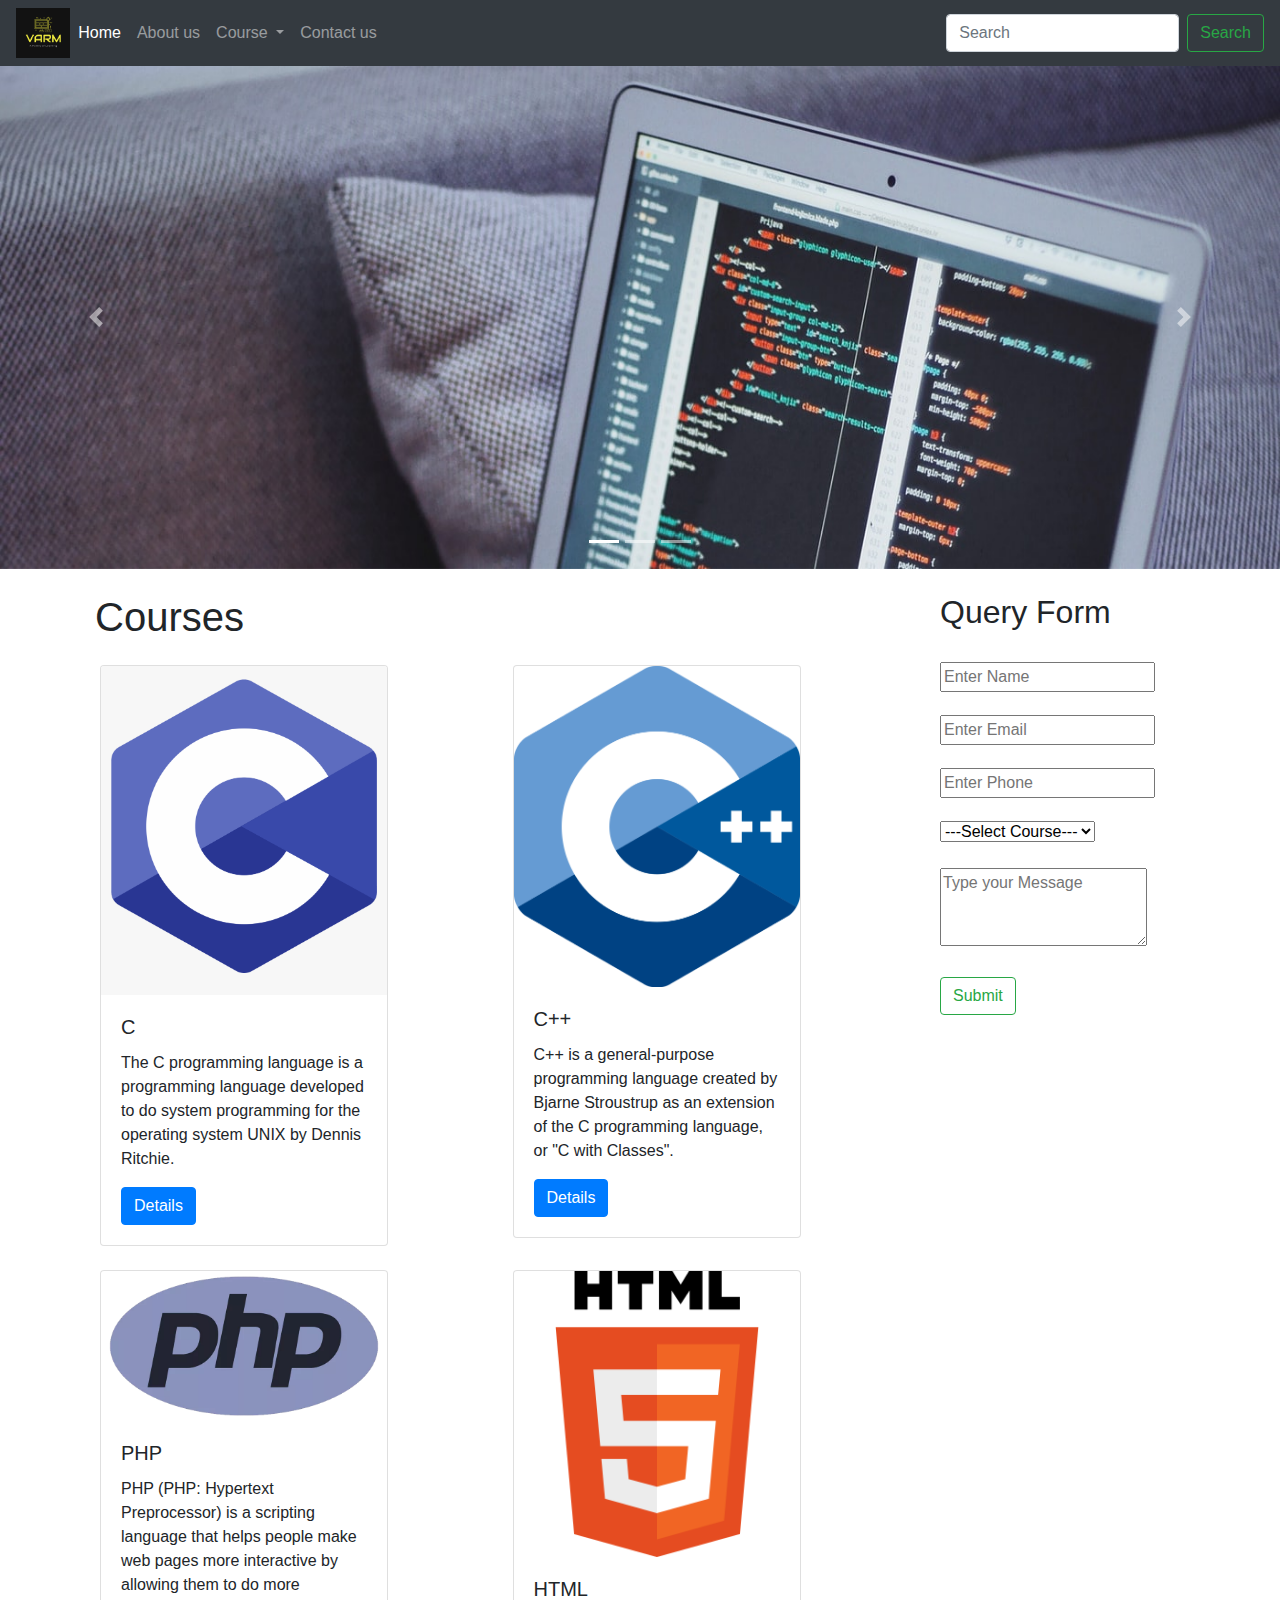
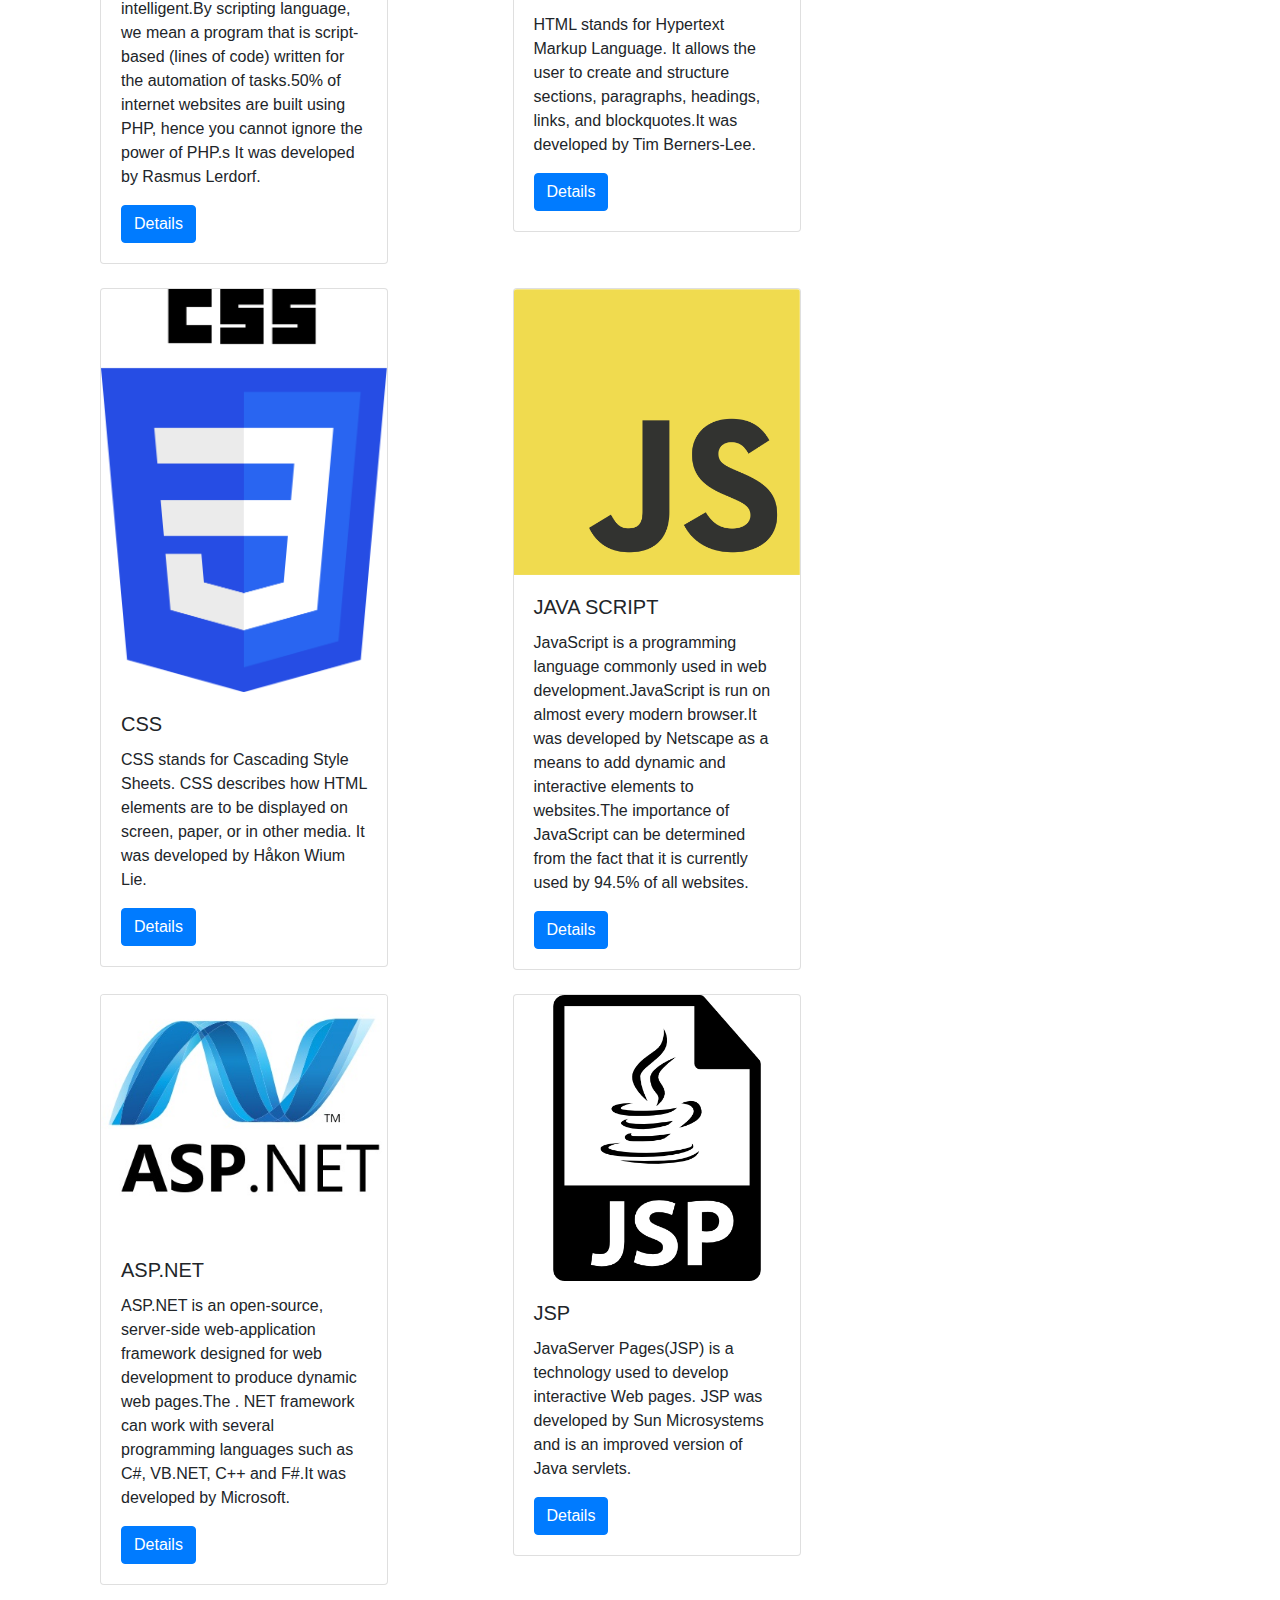
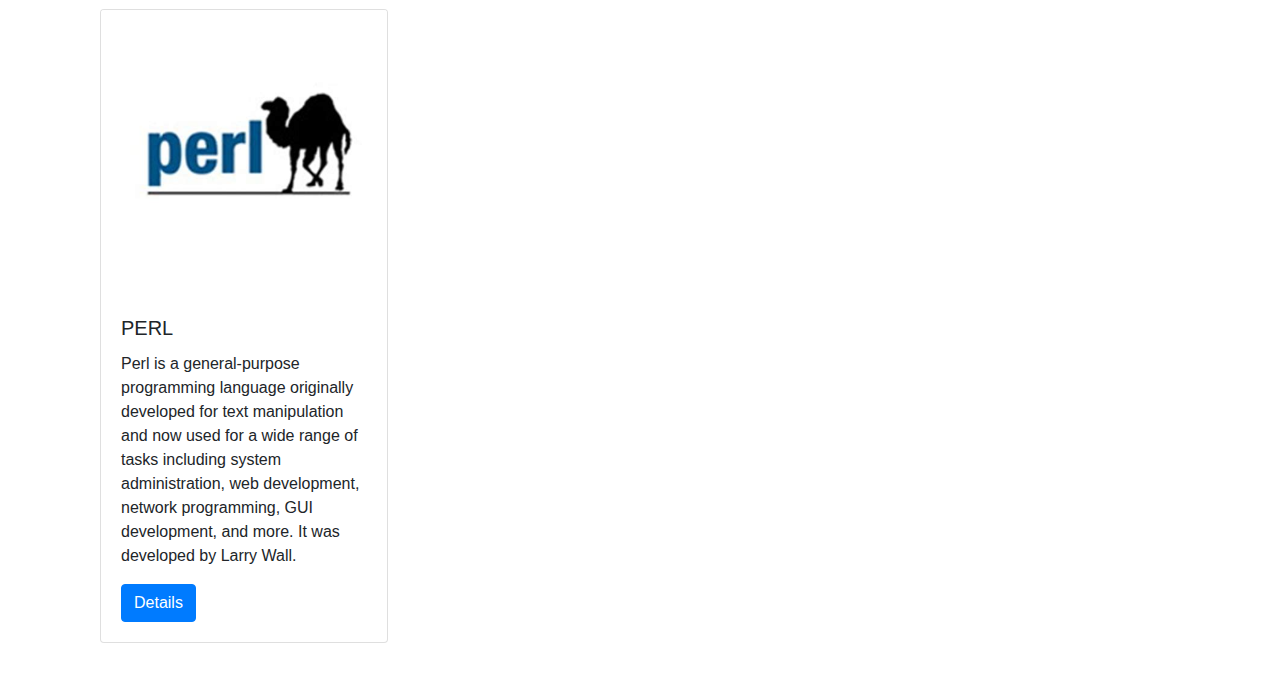
==== index.html @ 5cf4bd6b "Update index.html" ====
<!DOCTYPE html>
<html lang="en">
  <head>
    <!-- Required meta tags -->
    <meta charset="utf-8" />
    <meta
      name="viewport"
      content="width=device-width, initial-scale=1, shrink-to-fit=no"
    />

    <!-- Bootstrap CSS -->
    <link
      rel="stylesheet"
      href="https://stackpath.bootstrapcdn.com/bootstrap/4.5.2/css/bootstrap.min.css"
      integrity="sha384-JcKb8q3iqJ61gNV9KGb8thSsNjpSL0n8PARn9HuZOnIxN0hoP+VmmDGMN5t9UJ0Z"
      crossorigin="anonymous"
    />

    <title>VARM Technology</title>

    <!-------------------------------Java Script Code---------------------------->
    <script type="text/javascript">
      function fn1() {
        var name = document.getElementById("box1").value;
        var email = document.getElementById("box2").value;
        var phone = document.getElementById("box3").value;
        var course = document.getElementById("box4").value;
        var text = document.getElementById("box5").value;
        var regx1 = /^([a-z A-z 0-9 \. -]+)@([a-z A-z 0-9 -]+).([a-z A-Z]{2,8})$/;
        var regx2 = /^[6789]\d{9}$/;
        if (name == "") {
          alert("Name cannot be empty!");
        } else if (email == "") {
          alert("Email cannot be empty!");
        } else if (phone == "") {
          alert("Phone cannot be empty!");
        } else if (course == "") {
          alert("Course must be selected");
        } else if (!regx1.test(email)) {
          alert("Enter a proper email id");
        } else if (!regx2.test(phone)) {
          alert("Enter a proper phone number");
        } else {
          document.getElementById("box1").value = "";
          document.getElementById("box2").value = "";
          document.getElementById("box3").value = "";
          //document.getElementById("box4").value="";
          document.getElementById("box5").value = "";
          alert(
            "Thanks " +
              name +
              ". We will respond about your query on " +
              course +
              " within 2 hours"
          );
        }
      }
    </script>
    <!---------------------------End of Java Script Code------------------------->
  </head>
  <body>
    <div>
      <!-- Navigation Bar -->
      <nav class="navbar navbar-expand-lg navbar-dark bg-dark">
        <!-- <a class="navbar-brand" href="#">VARM</a> -->
        <img
          src="images/VARM logo.png"
          class="img-fluid"
          alt="Responsive image"
          style="height: 50px"
        />

        <button
          class="navbar-toggler"
          type="button"
          data-toggle="collapse"
          data-target="#navbarSupportedContent"
          aria-controls="navbarSupportedContent"
          aria-expanded="false"
          aria-label="Toggle navigation"
        >
          <span class="navbar-toggler-icon"></span>
        </button>

        <div class="collapse navbar-collapse" id="navbarSupportedContent">
          <ul class="navbar-nav mr-auto">
            <li class="nav-item active">
              <a class="nav-link" href="index.html"
                >Home <span class="sr-only">(current)</span></a
              >
            </li>
            <li class="nav-item">
              <a class="nav-link" href="aboutus.html">About us</a>
            </li>
            <li class="nav-item dropdown">
              <a
                class="nav-link dropdown-toggle"
                href="#"
                id="navbarDropdown"
                role="button"
                data-toggle="dropdown"
                aria-haspopup="true"
                aria-expanded="false"
              >
                Course
              </a>
              <div class="dropdown-menu" aria-labelledby="navbarDropdown">
                <a class="dropdown-item" href="c.html">C</a>
                <a class="dropdown-item" href="c.html">C++</a>
                <a class="dropdown-item" href="php.html">Php</a>
                <a class="dropdown-item" href="htmlcss.html">Html</a>
                <a class="dropdown-item" href="htmlcss.html">Css</a>
                <a class="dropdown-item" href="javascript.html">Java Script</a>
                <a class="dropdown-item" href="net.html">.Net</a>
                <a class="dropdown-item" href="jsp.html">Jsp</a>
                <a class="dropdown-item" href="perl.html">Perl</a>
              </div>
            </li>
            <li class="nav-item">
              <a class="nav-link" href="contactus.html">Contact us</a>
            </li>
          </ul>
          <form class="form-inline my-2 my-lg-0">
            <input
              class="form-control mr-sm-2"
              type="search"
              placeholder="Search"
              aria-label="Search"
            />
            <button class="btn btn-outline-success my-2 my-sm-0" type="submit">
              Search
            </button>
          </form>
        </div>
      </nav>
      <!-- Carousel -->
      <div
        id="carouselExampleIndicators"
        class="carousel slide"
        data-ride="carousel"
      >
        <ol class="carousel-indicators">
          <li
            data-target="#carouselExampleIndicators"
            data-slide-to="0"
            class="active"
          ></li>
          <li data-target="#carouselExampleIndicators" data-slide-to="1"></li>
          <li data-target="#carouselExampleIndicators" data-slide-to="2"></li>
        </ol>
        <div class="carousel-inner">
          <div class="carousel-item active">
            <img src="images/image4.jpeg" class="d-block w-100" alt="..." />
          </div>
          <div class="carousel-item">
            <img src="images/image5.jpeg" class="d-block w-100" alt="..." />
          </div>
          <div class="carousel-item">
            <img src="images/image6.jpeg" class="d-block w-100" alt="..." />
          </div>
        </div>
        <a
          class="carousel-control-prev"
          href="#carouselExampleIndicators"
          role="button"
          data-slide="prev"
        >
          <span class="carousel-control-prev-icon" aria-hidden="true"></span>
          <span class="sr-only">Previous</span>
        </a>
        <a
          class="carousel-control-next"
          href="#carouselExampleIndicators"
          role="button"
          data-slide="next"
        >
          <span class="carousel-control-next-icon" aria-hidden="true"></span>
          <span class="sr-only">Next</span>
        </a>
      </div>
      <!--Container for Courses and Query Form-->
      <div class="container my-4">
        <div class="row">
          <!--Courses-->
          <div class="col-sm-9">
            <h1 style="padding-left: 10px">Courses</h1>
            <!--Course 1 2-->
            <div class="container my-4">
              <div class="row">
                <!--Course 1-->
                <div class="col-sm">
                  <div class="card" style="width: 18rem">
                    <img
                      src="images/clogo.png"
                      class="card-img-top"
                      alt="C logo"
                    />
                    <div class="card-body">
                      <h5 class="card-title">C</h5>
                      <p class="card-text">
                        The C programming language is a programming language
                        developed to do system programming for the operating
                        system UNIX by Dennis Ritchie.
                      </p>
                      <a href="c.html" class="btn btn-primary">Details</a>
                    </div>
                  </div>
                </div>
                <!--Course 2-->
                <div class="col-sm">
                  <div class="card" style="width: 18rem">
                    <img
                      src="images/cpplogo.png"
                      class="card-img-top"
                      alt="cpp logo"
                    />
                    <div class="card-body">
                      <h5 class="card-title">C++</h5>
                      <p class="card-text">
                        C++ is a general-purpose programming language created by
                        Bjarne Stroustrup as an extension of the C programming
                        language, or "C with Classes".
                      </p>
                      <a href="c.html" class="btn btn-primary">Details</a>
                    </div>
                  </div>
                </div>
              </div>
            </div>
            <!--End of Course 1 2-->
            <!--Course 3 4-->
            <div class="container my-4">
              <div class="row">
                <!--Course 3-->
                <div class="col-sm">
                  <div class="card" style="width: 18rem">
                    <img
                      src="images/phplogo.png"
                      class="card-img-top"
                      alt="php logo"
                    />
                    <div class="card-body">
                      <h5 class="card-title">PHP</h5>
                      <p class="card-text">
                        PHP (PHP: Hypertext Preprocessor) is a scripting
                        language that helps people make web pages more
                        interactive by allowing them to do more intelligent.By
                        scripting language, we mean a program that is
                        script-based (lines of code) written for the automation
                        of tasks.50% of internet websites are built using PHP,
                        hence you cannot ignore the power of PHP.s It was
                        developed by Rasmus Lerdorf.
                      </p>
                      <a href="php.html" class="btn btn-primary">Details</a>
                    </div>
                  </div>
                </div>
                <!--Course 4-->
                <div class="col-sm">
                  <div class="card" style="width: 18rem">
                    <img
                      src="images/htmllogo.png"
                      class="card-img-top"
                      alt="html logo"
                    />
                    <div class="card-body">
                      <h5 class="card-title">HTML</h5>
                      <p class="card-text">
                        HTML stands for Hypertext Markup Language. It allows the
                        user to create and structure sections, paragraphs,
                        headings, links, and blockquotes.It was developed by Tim
                        Berners-Lee.
                      </p>
                      <a href="htmlcss.html" class="btn btn-primary">Details</a>
                    </div>
                  </div>
                </div>
              </div>
            </div>
            <!--End of Course 3 4-->
            <!--Course 5 6-->
            <div class="container my-4">
              <div class="row">
                <!--Course 5-->
                <div class="col-sm">
                  <div class="card" style="width: 18rem">
                    <img
                      src="images/csslogo.png"
                      class="card-img-top"
                      alt="css logo"
                    />
                    <div class="card-body">
                      <h5 class="card-title">CSS</h5>
                      <p class="card-text">
                        CSS stands for Cascading Style Sheets. CSS describes how
                        HTML elements are to be displayed on screen, paper, or
                        in other media. It was developed by Håkon Wium Lie.
                      </p>
                      <a href="htmlcss.html" class="btn btn-primary">Details</a>
                    </div>
                  </div>
                </div>
                <!--Course 6-->
                <div class="col-sm">
                  <div class="card" style="width: 18rem">
                    <img
                      src="images/jslogo1.png"
                      class="card-img-top"
                      alt="js logo"
                    />
                    <div class="card-body">
                      <h5 class="card-title">JAVA SCRIPT</h5>
                      <p class="card-text">
                        JavaScript is a programming language commonly used in
                        web development.JavaScript is run on almost every modern
                        browser.It was developed by Netscape as a means to add
                        dynamic and interactive elements to websites.The
                        importance of JavaScript can be determined from the fact
                        that it is currently used by 94.5% of all websites.
                      </p>
                      <a href="javascritp.html" class="btn btn-primary"
                        >Details</a
                      >
                    </div>
                  </div>
                </div>
              </div>
            </div>
            <!--End of Course 5 6-->
            <!--Course 7 8-->
            <div class="container my-4">
              <div class="row">
                <!--Course 7-->
                <div class="col-sm">
                  <div class="card" style="width: 18rem">
                    <img
                      src="images/asp.net.jpg"
                      class="card-img-top"
                      alt="asp.net logo"
                    />
                    <div class="card-body">
                      <h5 class="card-title">ASP.NET</h5>
                      <p class="card-text">
                        ASP.NET is an open-source, server-side web-application
                        framework designed for web development to produce
                        dynamic web pages.The . NET framework can work with
                        several programming languages such as C#, VB.NET, C++
                        and F#.It was developed by Microsoft.
                      </p>
                      <a href="net.html" class="btn btn-primary">Details</a>
                    </div>
                  </div>
                </div>
                <!--Course 8-->
                <div class="col-sm">
                  <div class="card" style="width: 18rem">
                    <img
                      src="images/jsplogo.png"
                      class="card-img-top"
                      alt="jsp logo"
                    />
                    <div class="card-body">
                      <h5 class="card-title">JSP</h5>
                      <p class="card-text">
                        JavaServer Pages(JSP) is a technology used to develop
                        interactive Web pages. JSP was developed by Sun
                        Microsystems and is an improved version of Java
                        servlets.
                      </p>
                      <a href="jsp.html" class="btn btn-primary">Details</a>
                    </div>
                  </div>
                </div>
              </div>
            </div>
            <!--End of Course 7 8-->
            <!--Course 9-->
            <div class="container my-4">
              <div class="row">
                <!--Course 9-->
                <div class="col-sm">
                  <div class="card" style="width: 18rem">
                    <img
                      src="images/perllogo.jpeg"
                      class="card-img-top"
                      alt="perl logo"
                    />
                    <div class="card-body">
                      <h5 class="card-title">PERL</h5>
                      <p class="card-text">
                        Perl is a general-purpose programming language
                        originally developed for text manipulation and now used
                        for a wide range of tasks including system
                        administration, web development, network programming,
                        GUI development, and more. It was developed by Larry
                        Wall.
                      </p>
                      <a href="perl.html" class="btn btn-primary">Details</a>
                    </div>
                  </div>
                </div>
                <!--Empty Course-->
                <div class="col-sm"></div>
              </div>
            </div>
            <!--End of Course 9-->
          </div>
          <!--End of Courses-->
          <!--Query Form-->
          <div class="col-sm-3">
            <h2>Query Form</h2>
            <input
              id="box1"
              type="text"
              placeholder="Enter Name"
              required
              style="margin-top: 23px"
            /><br />
            <input
              id="box2"
              type="text"
              placeholder="Enter Email"
              required
              style="margin-top: 23px"
            /><br />
            <input
              id="box3"
              type="text"
              placeholder="Enter Phone"
              required
              style="margin-top: 23px"
            /><br />
            <select id="box4" style="margin-top: 23px">
              <option value="">---Select Course---</option>
              <option value="C/C++">C</option>
              <option value="CSS">C++</option>
              <option value="PHP">PHP</option>
              <option value="HTML">HTML</option>
              <option value="CSS">CSS</option>
              <option value="CSS">Java Script</option>
              <option value="ASP">Asp.net</option>
              <option value="CSS">Perl</option></select
            ><br /><br />
            <textarea
              id="box5"
              rows="3"
              placeholder="Type your Message"
            ></textarea
            ><br /><br />
            <button
              onclick="fn1()"
              type="button"
              class="btn btn-outline-success"
            >
              Submit
            </button>
          </div>

          <!--End of Query Form-->
        </div>
      </div>
      <!--End of Container for Courses and Query Form-->
    </div>

    <script
      src="https://code.jquery.com/jquery-3.5.1.slim.min.js"
      integrity="sha384-DfXdz2htPH0lsSSs5nCTpuj/zy4C+OGpamoFVy38MVBnE+IbbVYUew+OrCXaRkfj"
      crossorigin="anonymous"
    ></script>
    <script
      src="https://cdn.jsdelivr.net/npm/popper.js@1.16.1/dist/umd/popper.min.js"
      integrity="sha384-9/reFTGAW83EW2RDu2S0VKaIzap3H66lZH81PoYlFhbGU+6BZp6G7niu735Sk7lN"
      crossorigin="anonymous"
    ></script>
    <script
      src="https://stackpath.bootstrapcdn.com/bootstrap/4.5.2/js/bootstrap.min.js"
      integrity="sha384-B4gt1jrGC7Jh4AgTPSdUtOBvfO8shuf57BaghqFfPlYxofvL8/KUEfYiJOMMV+rV"
      crossorigin="anonymous"
    ></script>
  </body>
</html>
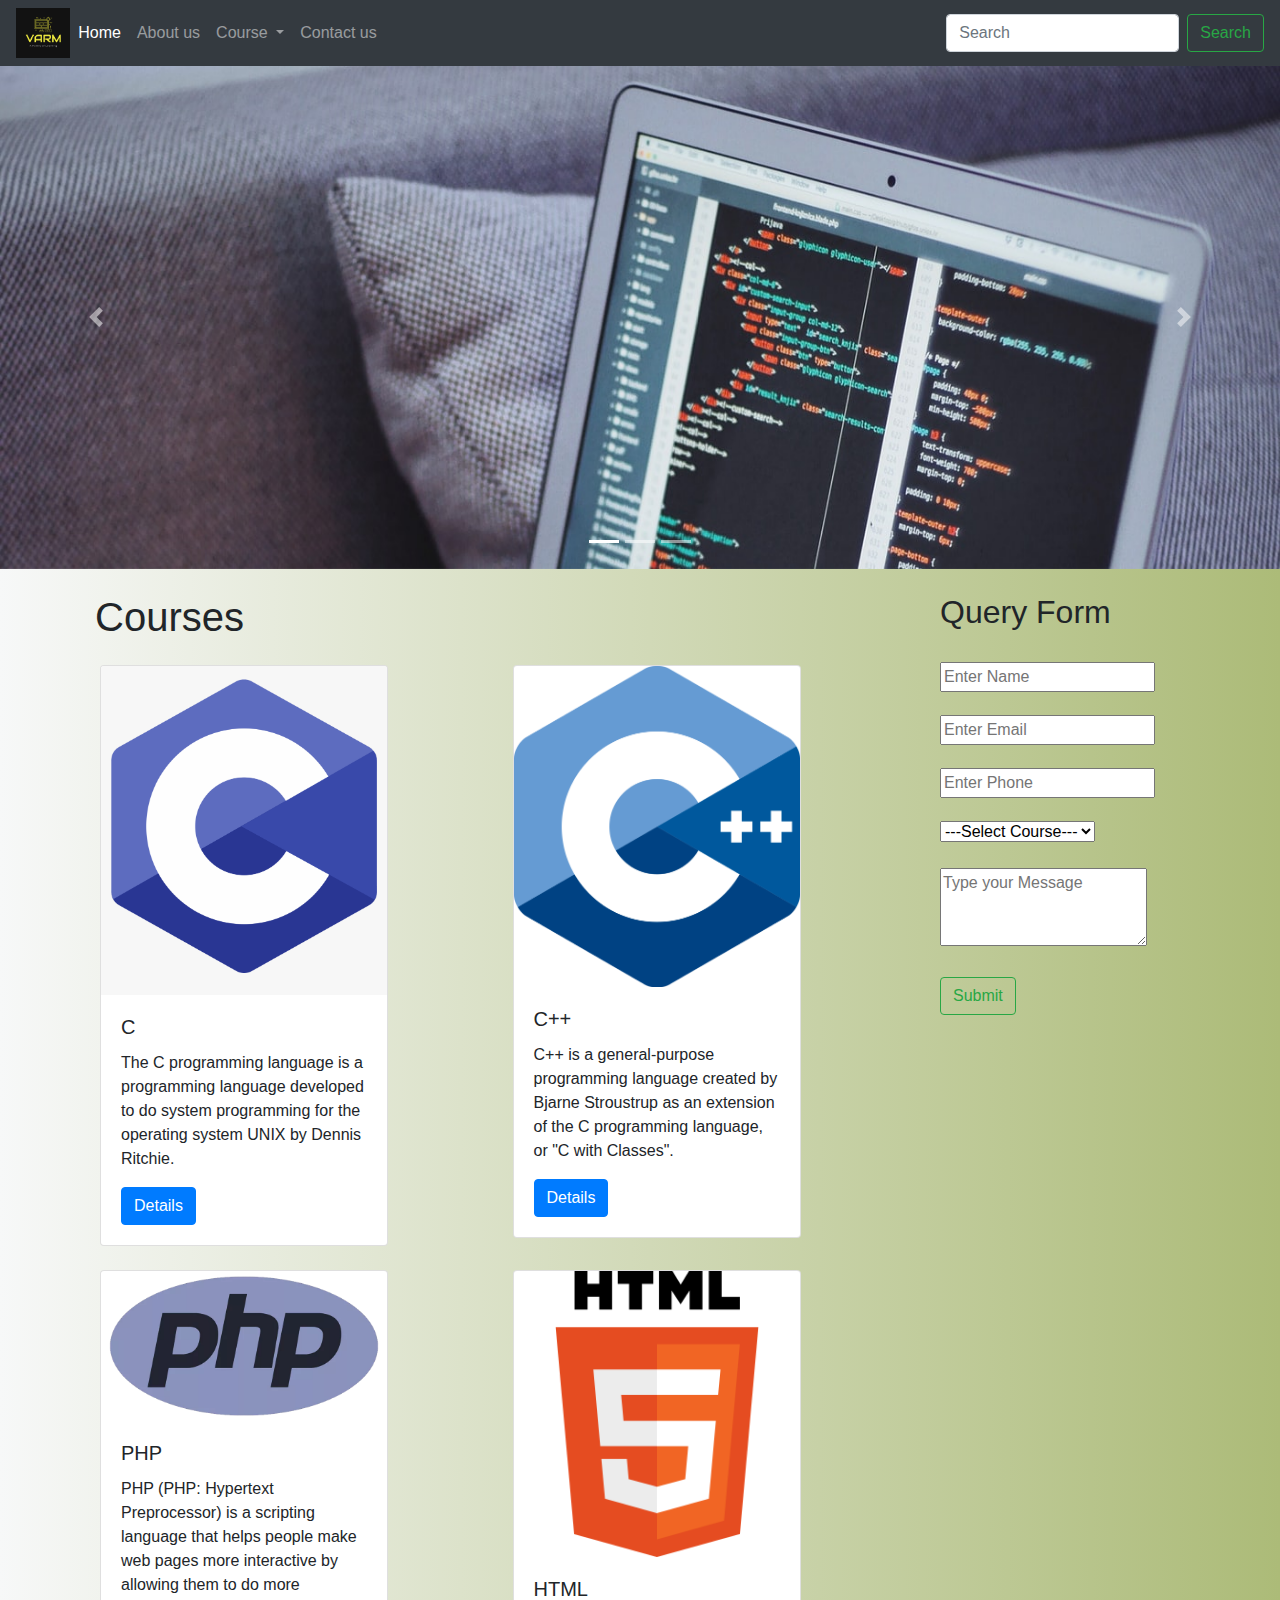
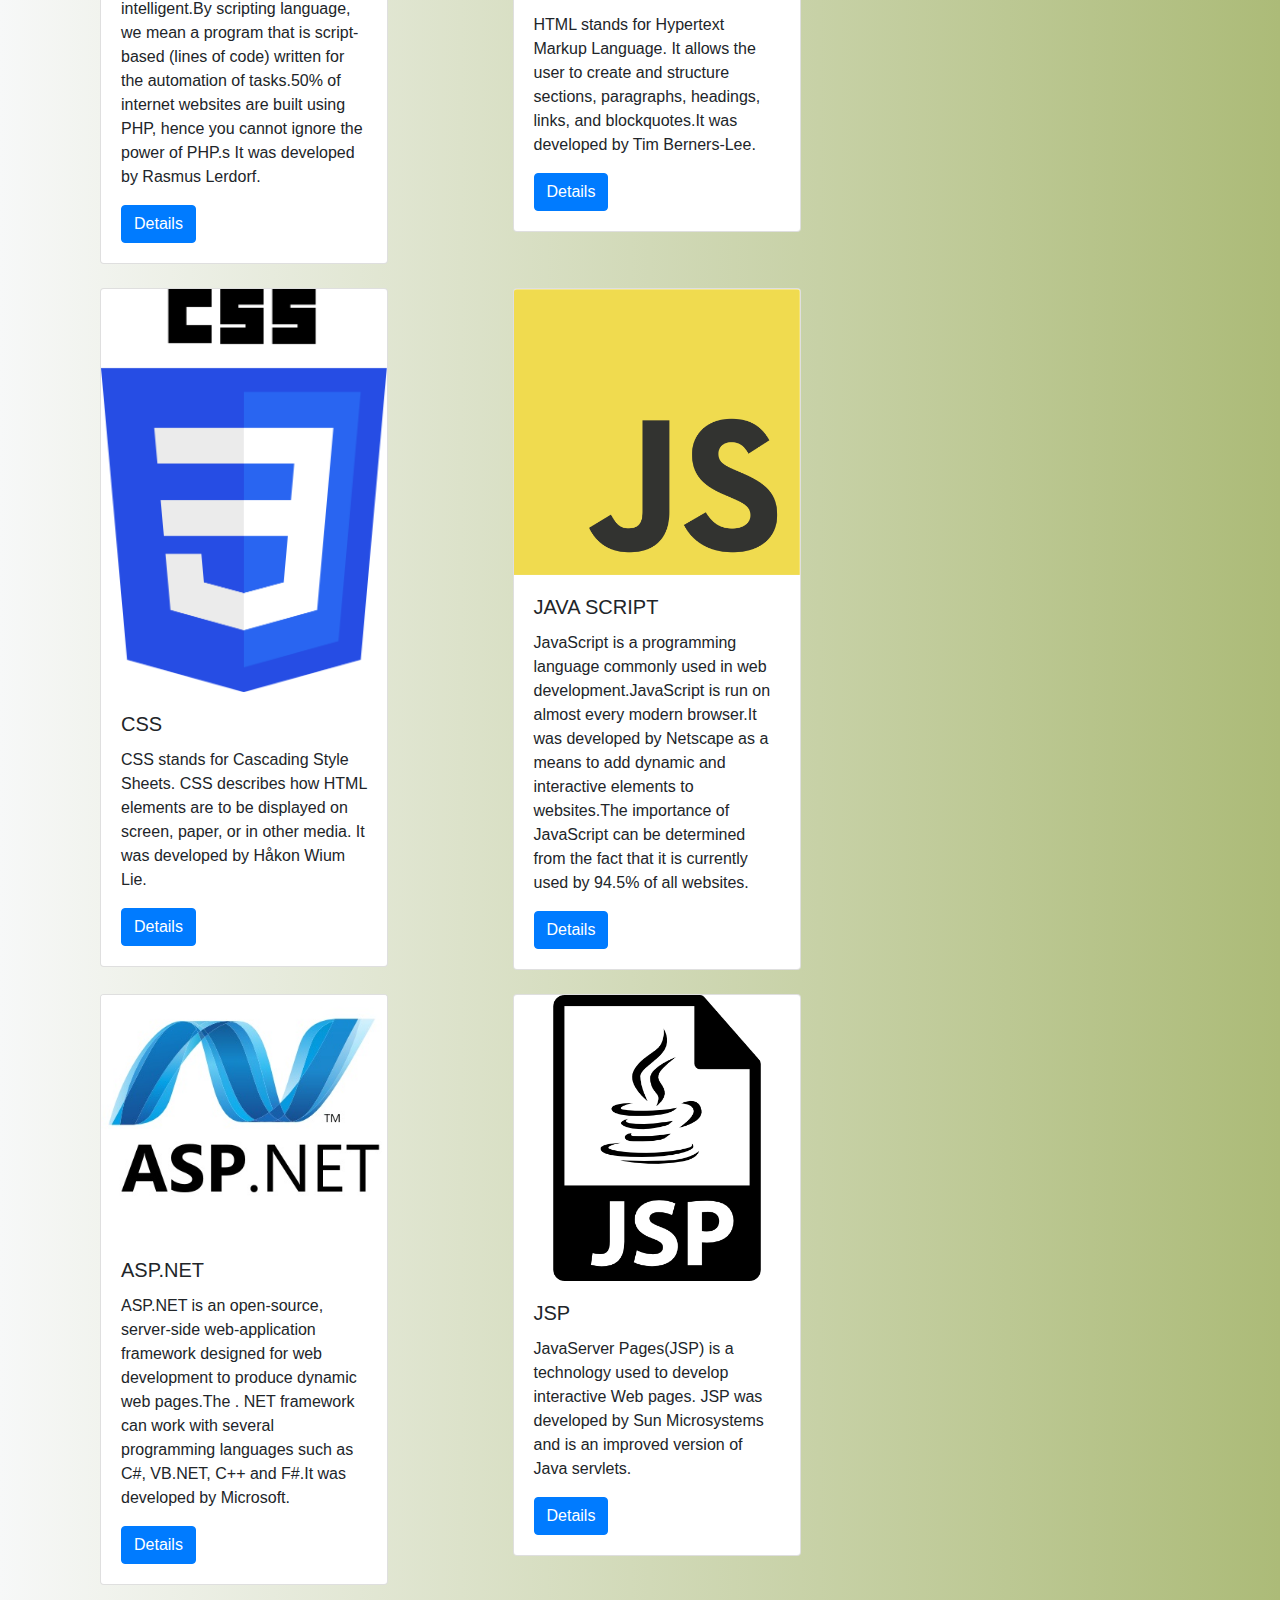
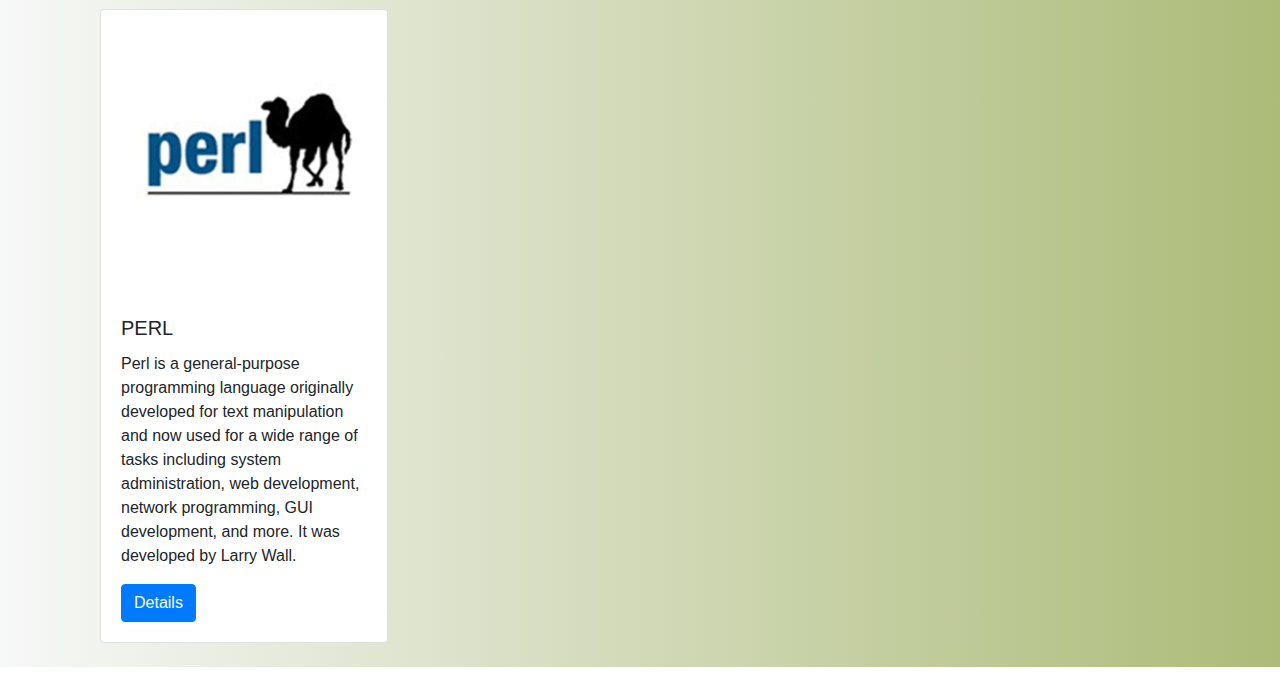
==== commit b983584d: "updated css" ====
--- a/index.html
+++ b/index.html
@@ -15,6 +15,9 @@
       integrity="sha384-JcKb8q3iqJ61gNV9KGb8thSsNjpSL0n8PARn9HuZOnIxN0hoP+VmmDGMN5t9UJ0Z"
       crossorigin="anonymous"
     />
+
+    <!--External CSS-->
+    <link rel="stylesheet" href="indexcss.css" />
 
     <title>VARM Technology</title>
 
@@ -59,7 +62,7 @@
     <!---------------------------End of Java Script Code------------------------->
   </head>
   <body>
-    <div>
+    <div class="body">
       <!-- Navigation Bar -->
       <nav class="navbar navbar-expand-lg navbar-dark bg-dark">
         <!-- <a class="navbar-brand" href="#">VARM</a> -->
--- a/indexcss.css
+++ b/indexcss.css
@@ -0,0 +1,13 @@
+.body {
+  background: #f7f8f8; /* fallback for old browsers */
+  background: -webkit-linear-gradient(
+    to left,
+    #acbb78,
+    #f7f8f8
+  ); /* Chrome 10-25, Safari 5.1-6 */
+  background: linear-gradient(
+    to left,
+    #acbb78,
+    #f7f8f8
+  ); /* W3C, IE 10+/ Edge, Firefox 16+, Chrome 26+, Opera 12+, Safari 7+ */
+}
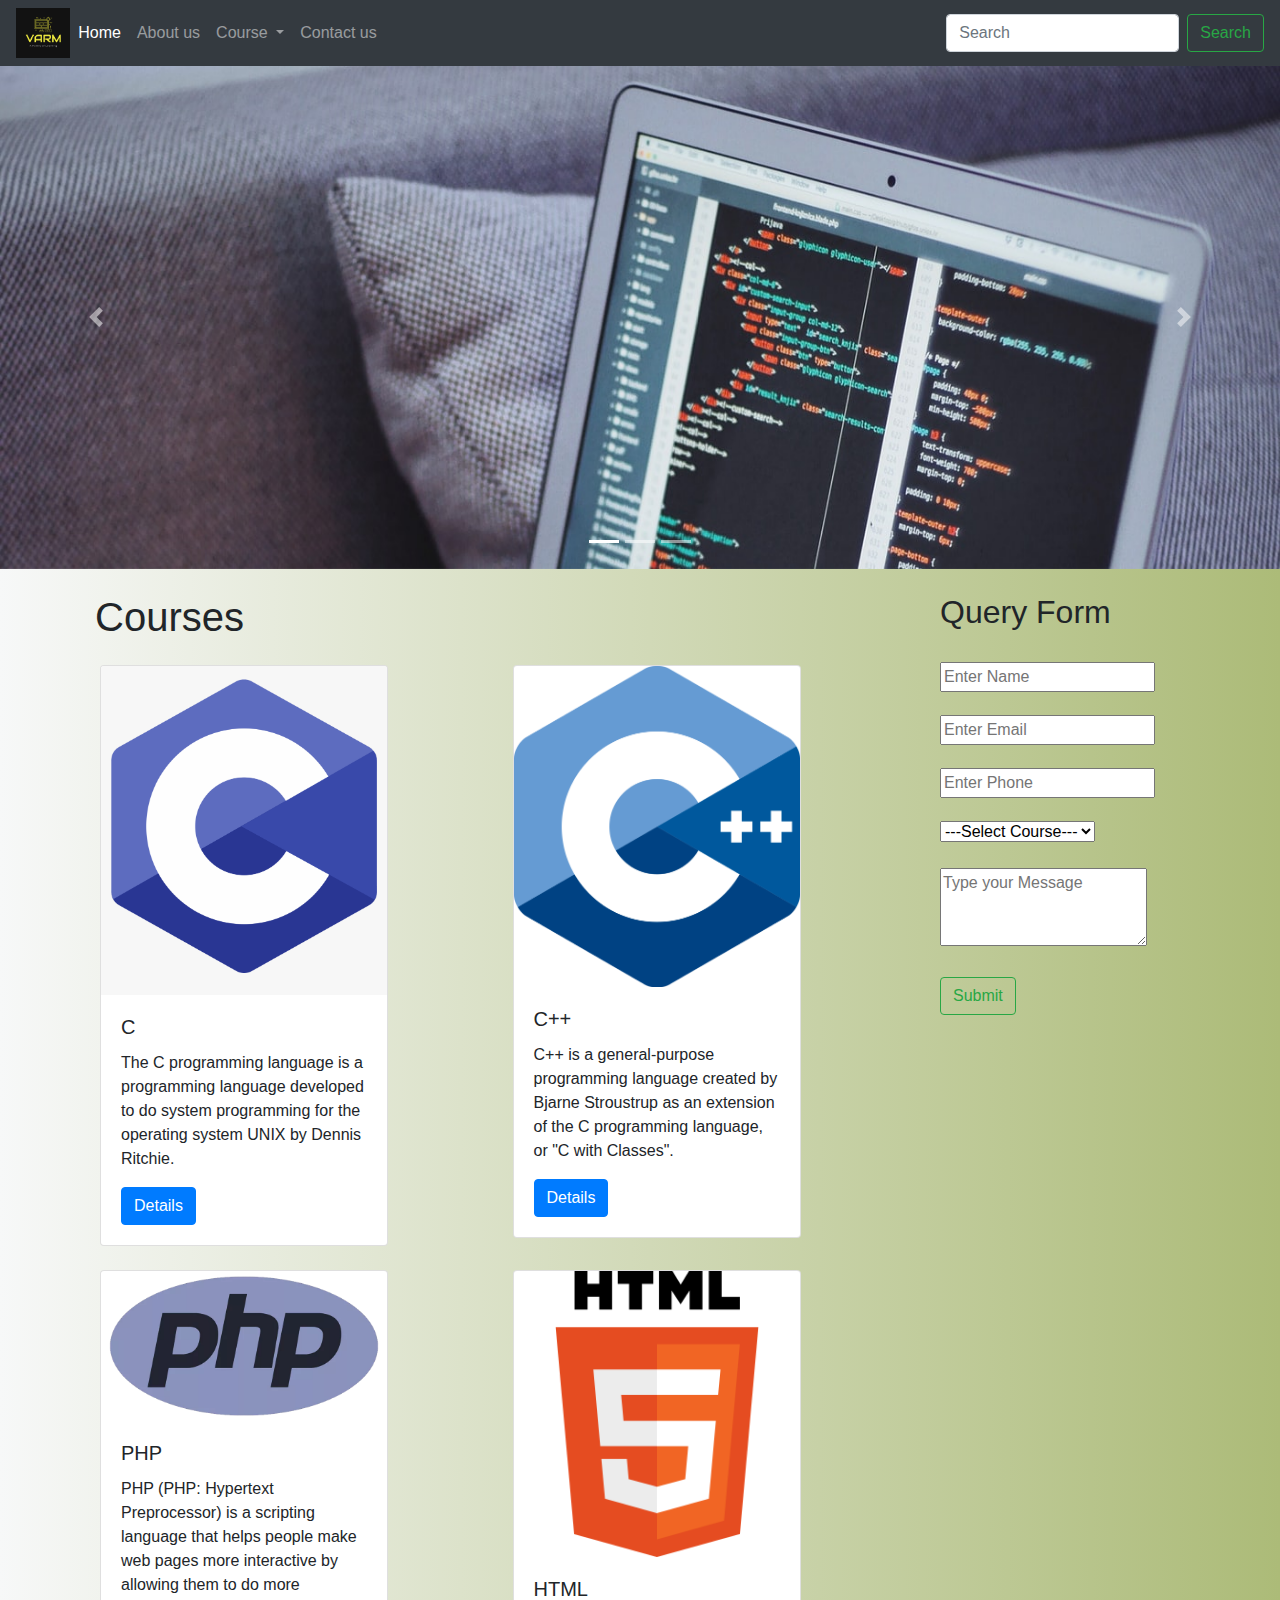
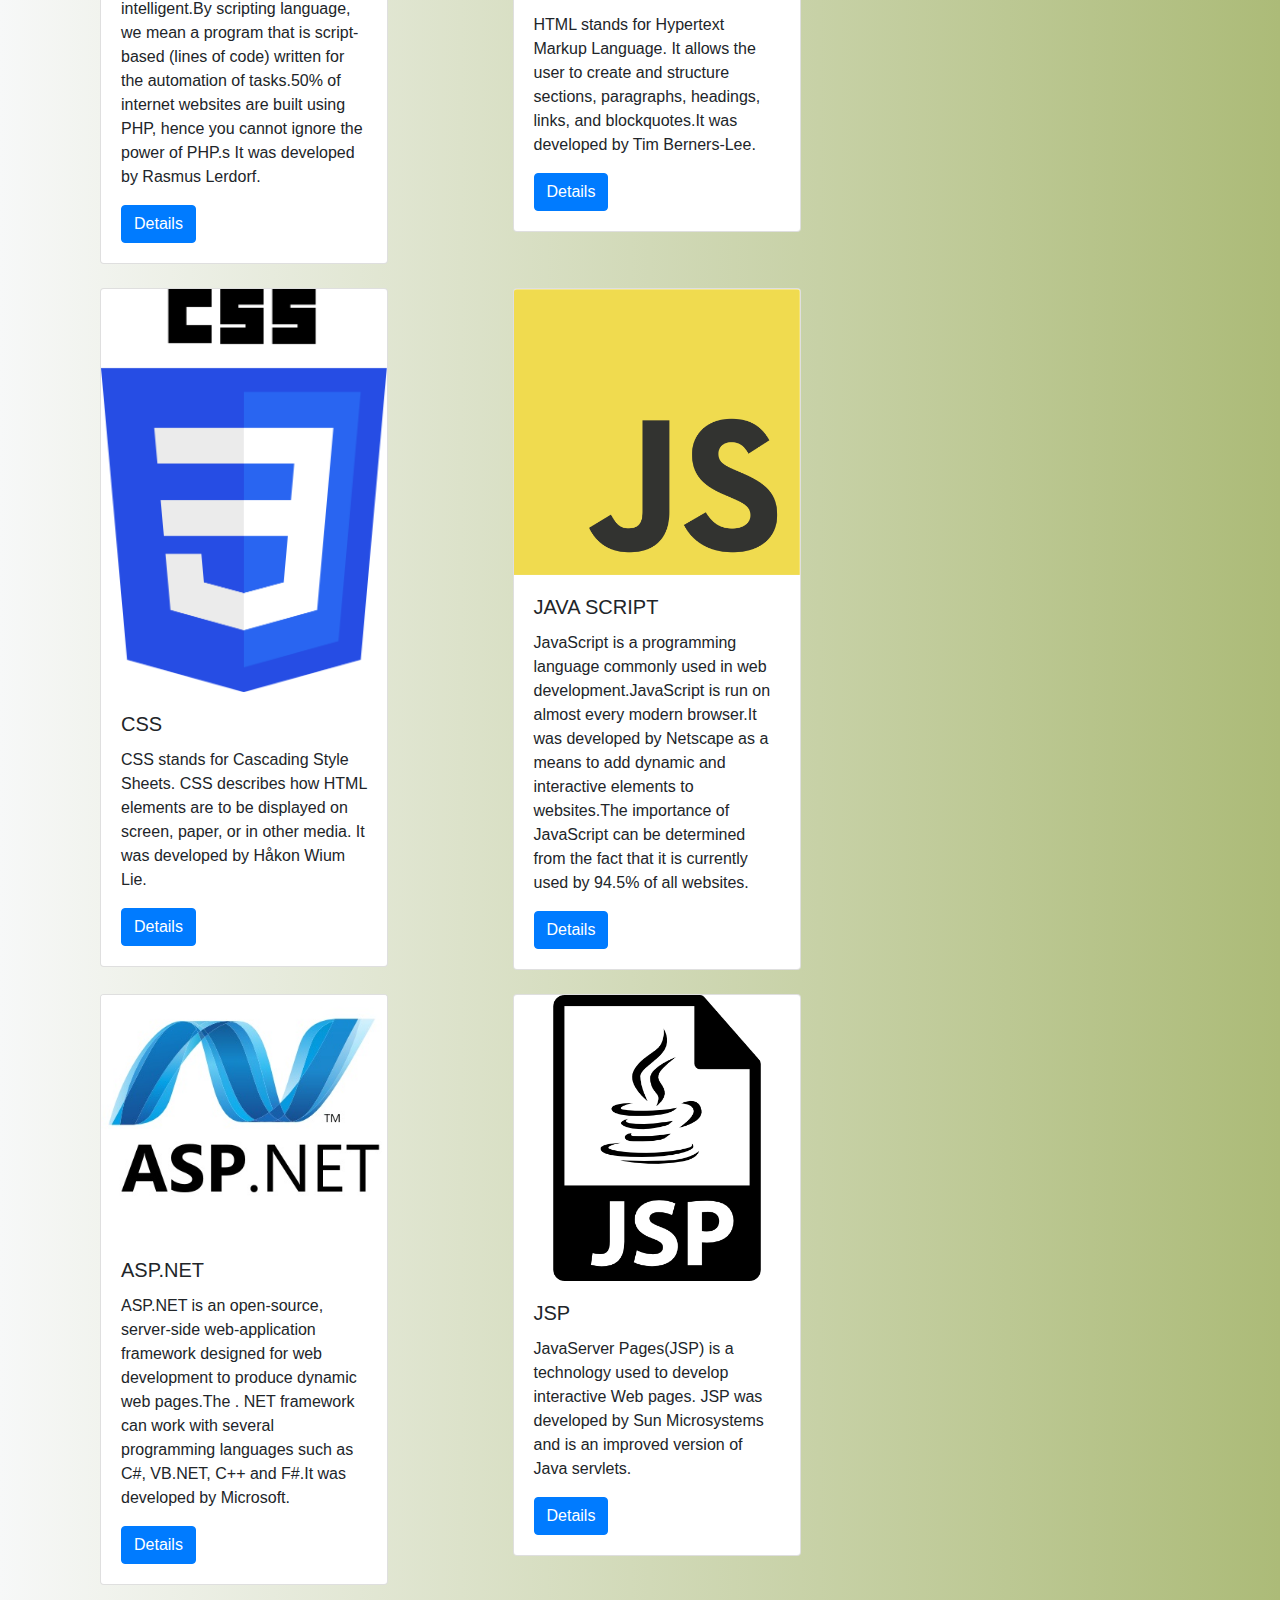
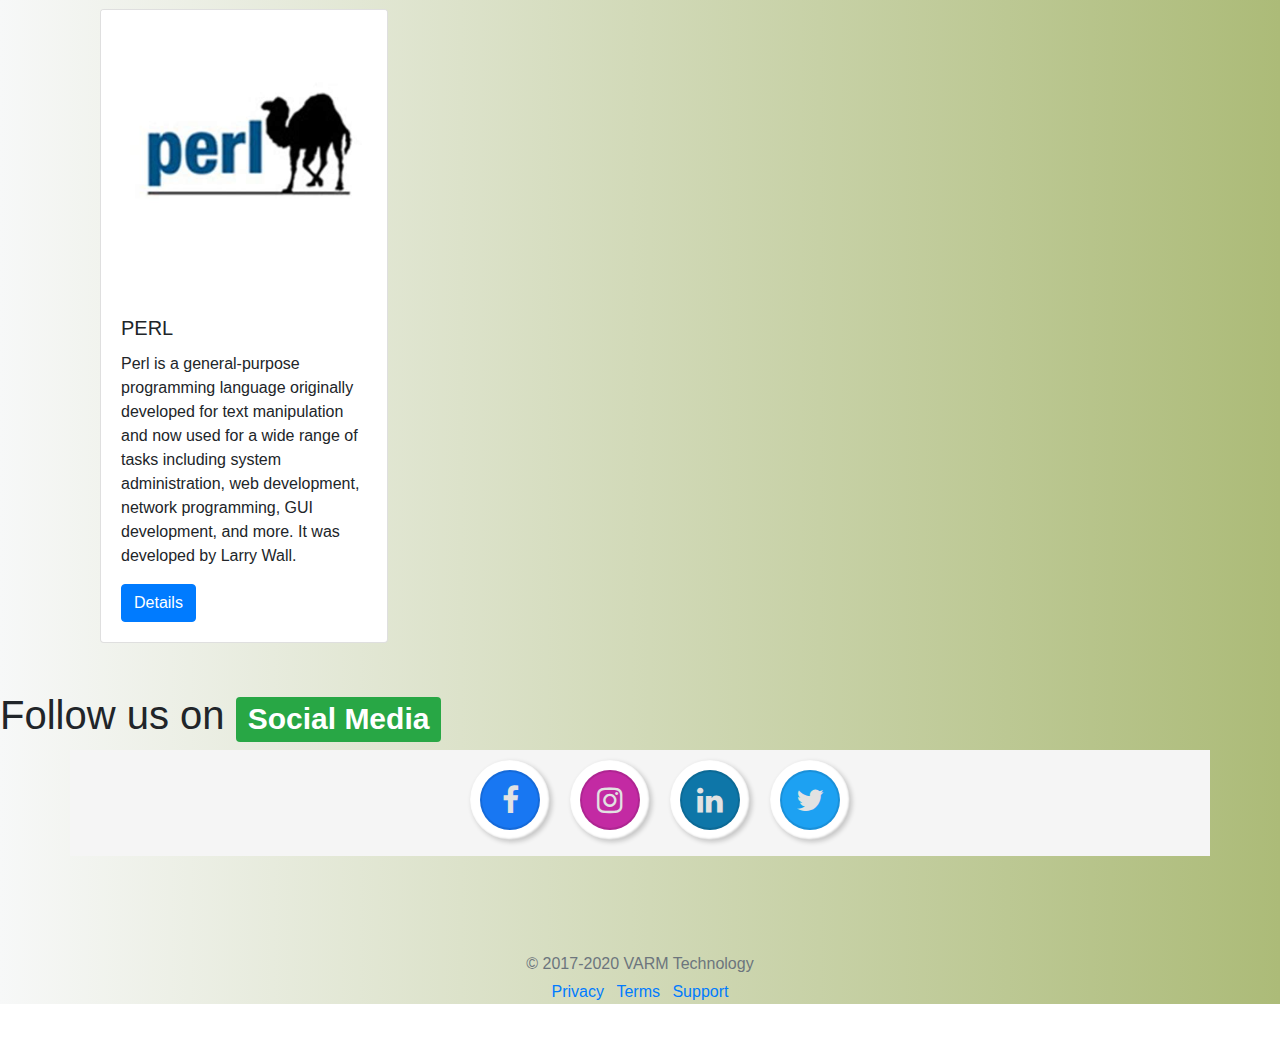
==== commit c49039b7: "updated css" ====
--- a/index.html
+++ b/index.html
@@ -20,6 +20,14 @@
     <link rel="stylesheet" href="indexcss.css" />
 
     <title>VARM Technology</title>
+    <!--Font Awesome Social Media Icons-->
+    <link
+      rel="stylesheet"
+      href="https://stackpath.bootstrapcdn.com/font-awesome/4.7.0/css/font-awesome.min.css"
+      integrity="sha384-wvfXpqpZZVQGK6TAh5PVlGOfQNHSoD2xbE+QkPxCAFlNEevoEH3Sl0sibVcOQVnN"
+      crossorigin="anonymous"
+    />
+    <!--End of Font Awesome Social Media Icons-->
 
     <!-------------------------------Java Script Code---------------------------->
     <script type="text/javascript">
@@ -460,9 +468,62 @@
           </div>
 
           <!--End of Query Form-->
+          <!--follow us-->
         </div>
       </div>
       <!--End of Container for Courses and Query Form-->
+      <!--social media-->
+      <h1>
+        Follow us on <span class="badge badge-success">Social Media</span>
+      </h1>
+      <div class="container socialicons">
+        <ul class="unorderedlist">
+          <li>
+            <a
+              href="https://www.facebook.com/profile.php?id=100009181504517"
+              target="blank"
+              class="anchor"
+              ><i class="fa fa-facebook"></i
+            ></a>
+          </li>
+          <li>
+            <a
+              href="https://www.instagram.com/vishnu_ne_tha/"
+              target="blank"
+              class="anchor"
+              ><i class="fa fa-instagram"></i
+            ></a>
+          </li>
+          <li>
+            <a
+              href="https://www.linkedin.com/in/vishnunetha21/"
+              target="blank"
+              class="anchor"
+              ><i class="fa fa-linkedin"></i
+            ></a>
+          </li>
+          <li>
+            <a
+              href="https://twitter.com/vishnu_ne_tha"
+              target="blank"
+              class="anchor"
+              ><i class="fa fa-twitter"></i
+            ></a>
+          </li>
+        </ul>
+      </div>
+
+      <!--end of social media-->
+
+      <!--Footer-->
+      <footer class="my-5 pt-5 text-muted text-center text-small">
+        <p class="mb-1">&copy; 2017-2020 VARM Technology</p>
+        <ul class="list-inline">
+          <li class="list-inline-item"><a href="#">Privacy</a></li>
+          <li class="list-inline-item"><a href="#">Terms</a></li>
+          <li class="list-inline-item"><a href="#">Support</a></li>
+        </ul>
+      </footer>
     </div>
 
     <script
--- a/indexcss.css
+++ b/indexcss.css
@@ -11,3 +11,71 @@
     #f7f8f8
   ); /* W3C, IE 10+/ Edge, Firefox 16+, Chrome 26+, Opera 12+, Safari 7+ */
 }
+.unorderedlist {
+  position: relative;
+  display: flex;
+}
+.socialicons {
+  padding-top: 10px;
+  display: flex;
+  justify-content: center;
+  align-items: center;
+  background: #f5f5f5;
+}
+ul li {
+  position: relative;
+  list-style: none;
+}
+
+.anchor {
+  position: relative;
+  width: 80px;
+  height: 80px;
+  display: flex;
+  justify-content: center;
+  align-items: center;
+  background: #fff;
+  margin: 0 10px;
+  text-decoration: none;
+  font-size: 30px;
+  border-radius: 50%;
+  color: #e2e2e2;
+  box-shadow: inset -1px -1px 2px rgba(0, 0, 0, 0.2),
+    2px 2px 5px rgba(0, 0, 0, 0.2);
+  transition: 0.5s;
+}
+
+.anchor:hover {
+  color: #999;
+  transform: translateY(-20px);
+  box-shadow: inset -1px -1px 2px rgba(0, 0, 0, 0.2),
+    2px 24px 10px rgba(0, 0, 0, 0.2);
+}
+
+.anchor:before {
+  content: "";
+  position: absolute;
+  top: 10px;
+  left: 10px;
+  right: 10px;
+  bottom: 10px;
+  border-radius: 50%;
+  border: 2px solid rgba(0, 0, 0, 0.1);
+}
+
+ul li a .fa {
+  position: relative;
+  z-index: 1;
+}
+ul li:nth-child(1) a::before {
+  background: #1877f2;
+}
+ul li:nth-child(2) a::before {
+  background: #c32aa3;
+}
+ul li:nth-child(3) a::before {
+  background: #0e76a8;
+}
+ul li:nth-child(4) a::before {
+  background: #1da1f2;
+}
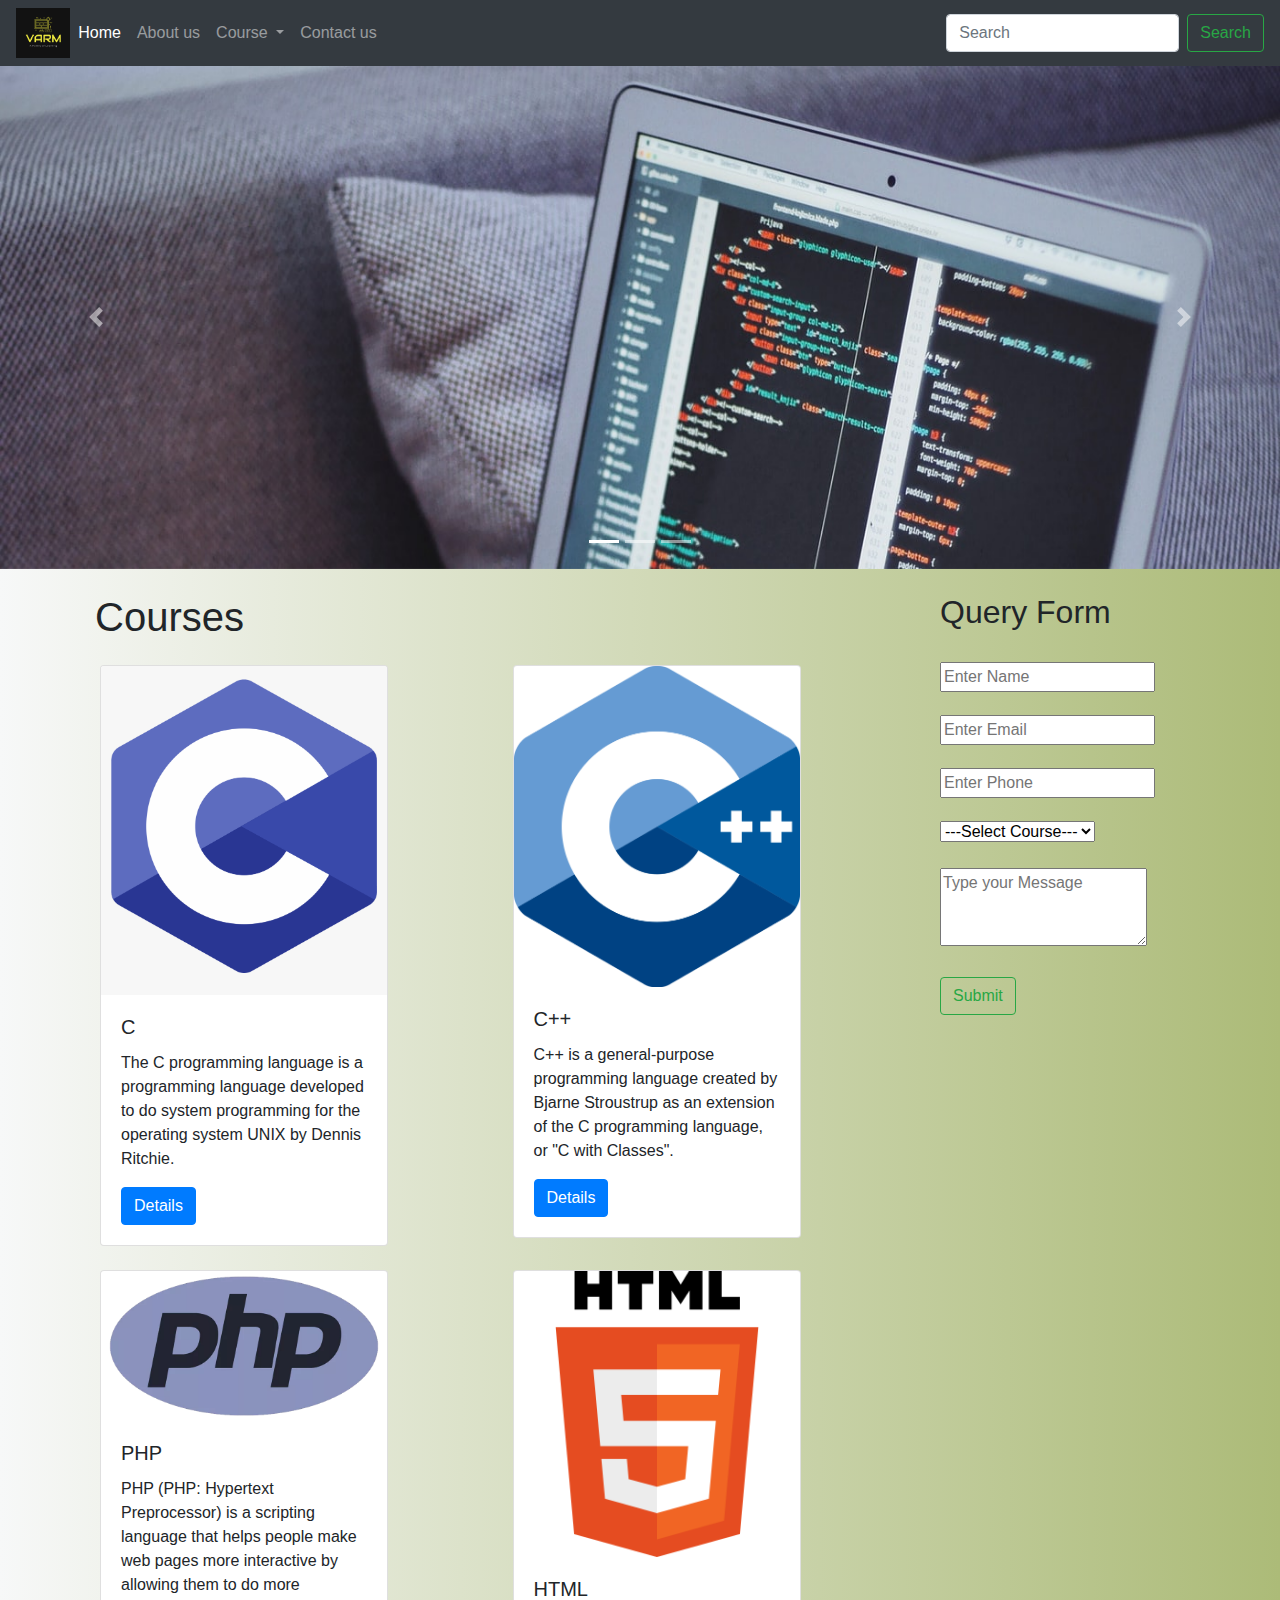
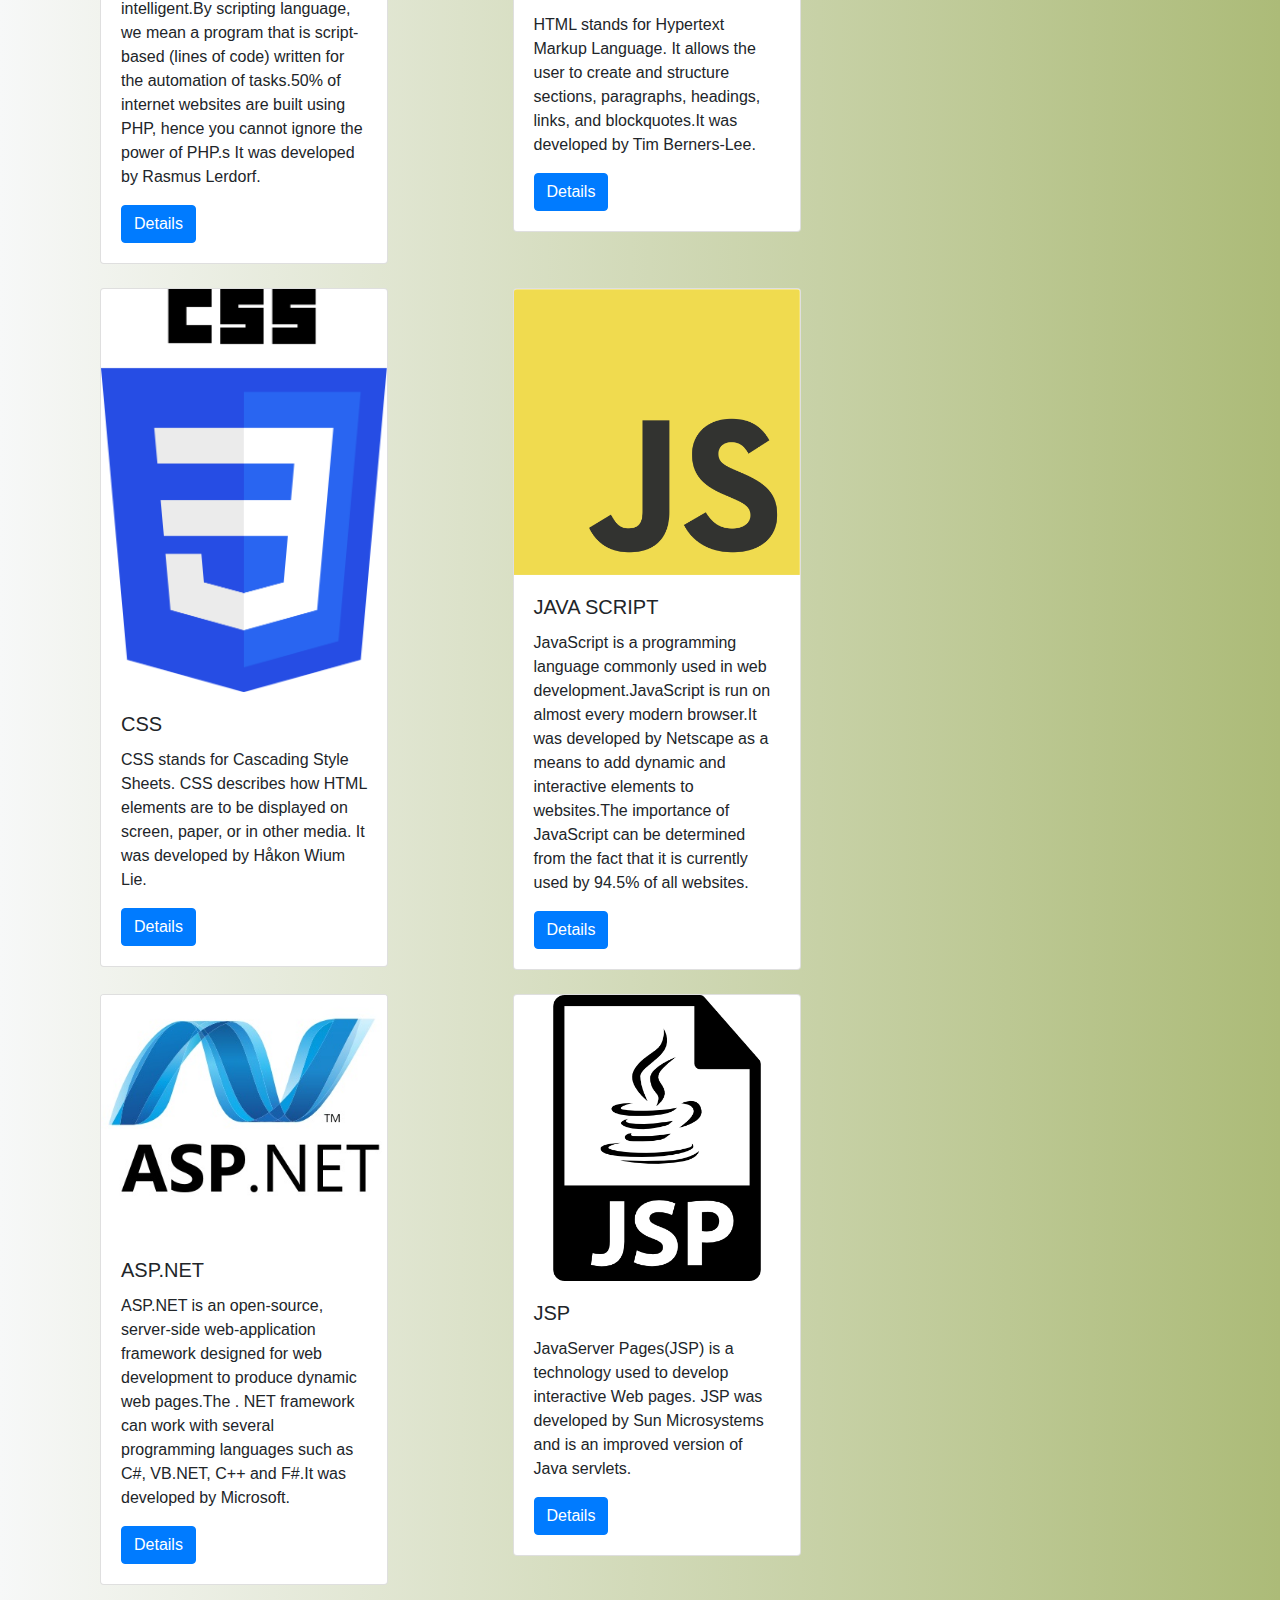
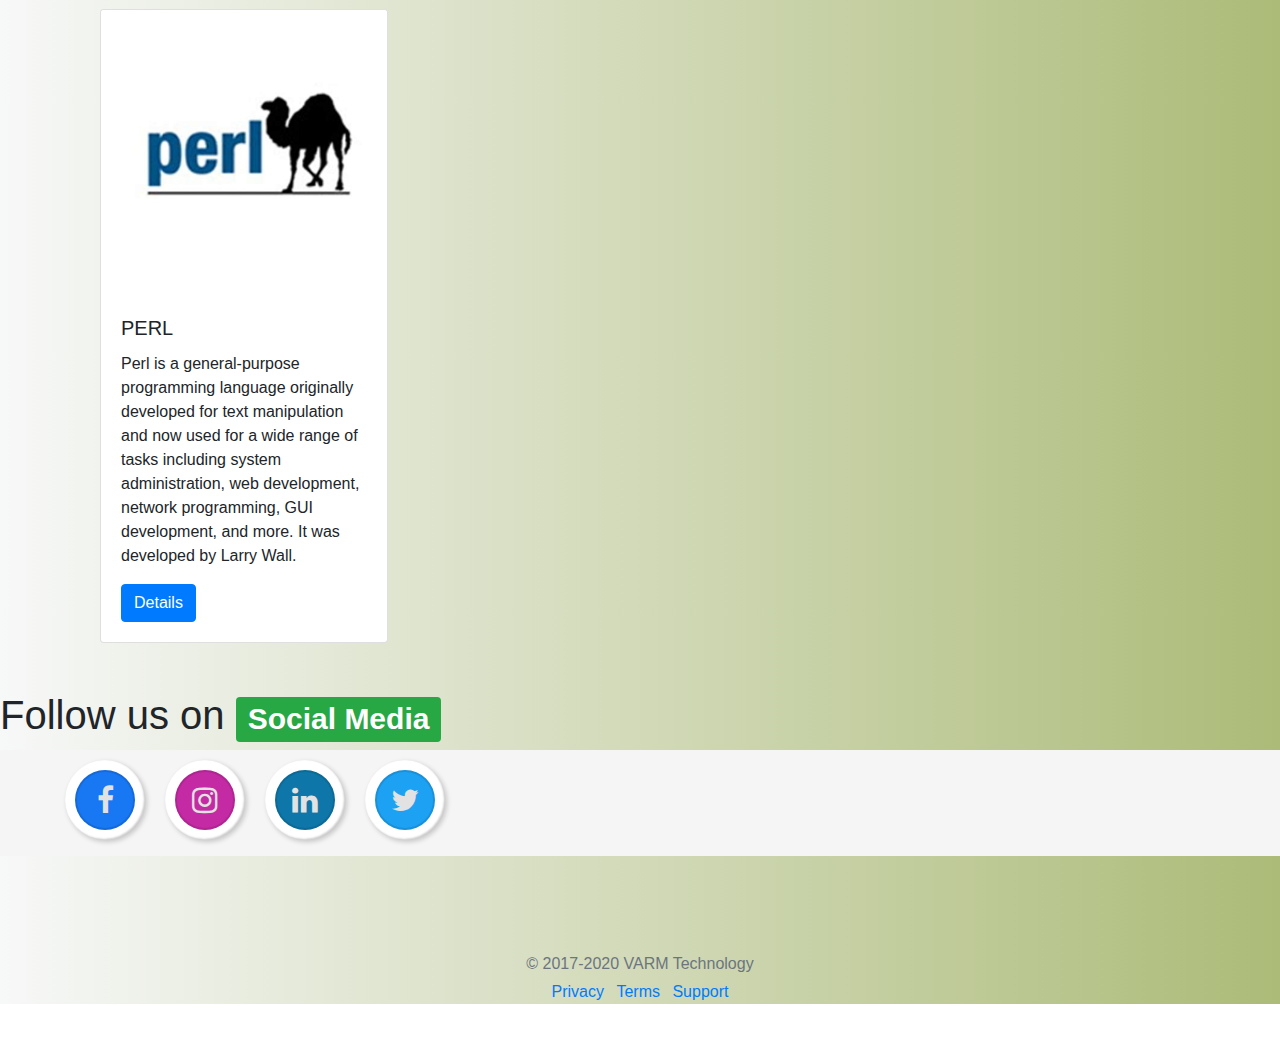
==== commit b164f077: "updated" ====
--- a/index.html
+++ b/index.html
@@ -476,7 +476,7 @@
       <h1>
         Follow us on <span class="badge badge-success">Social Media</span>
       </h1>
-      <div class="container socialicons">
+      <div class="container socialicons col-sm-12">
         <ul class="unorderedlist">
           <li>
             <a
--- a/indexcss.css
+++ b/indexcss.css
@@ -18,8 +18,9 @@
 .socialicons {
   padding-top: 10px;
   display: flex;
-  justify-content: center;
-  align-items: center;
+  /* float:right; */
+  /* justify-content: center;
+  align-items: center; */
   background: #f5f5f5;
 }
 ul li {
@@ -79,3 +80,4 @@
 ul li:nth-child(4) a::before {
   background: #1da1f2;
 }
+abc
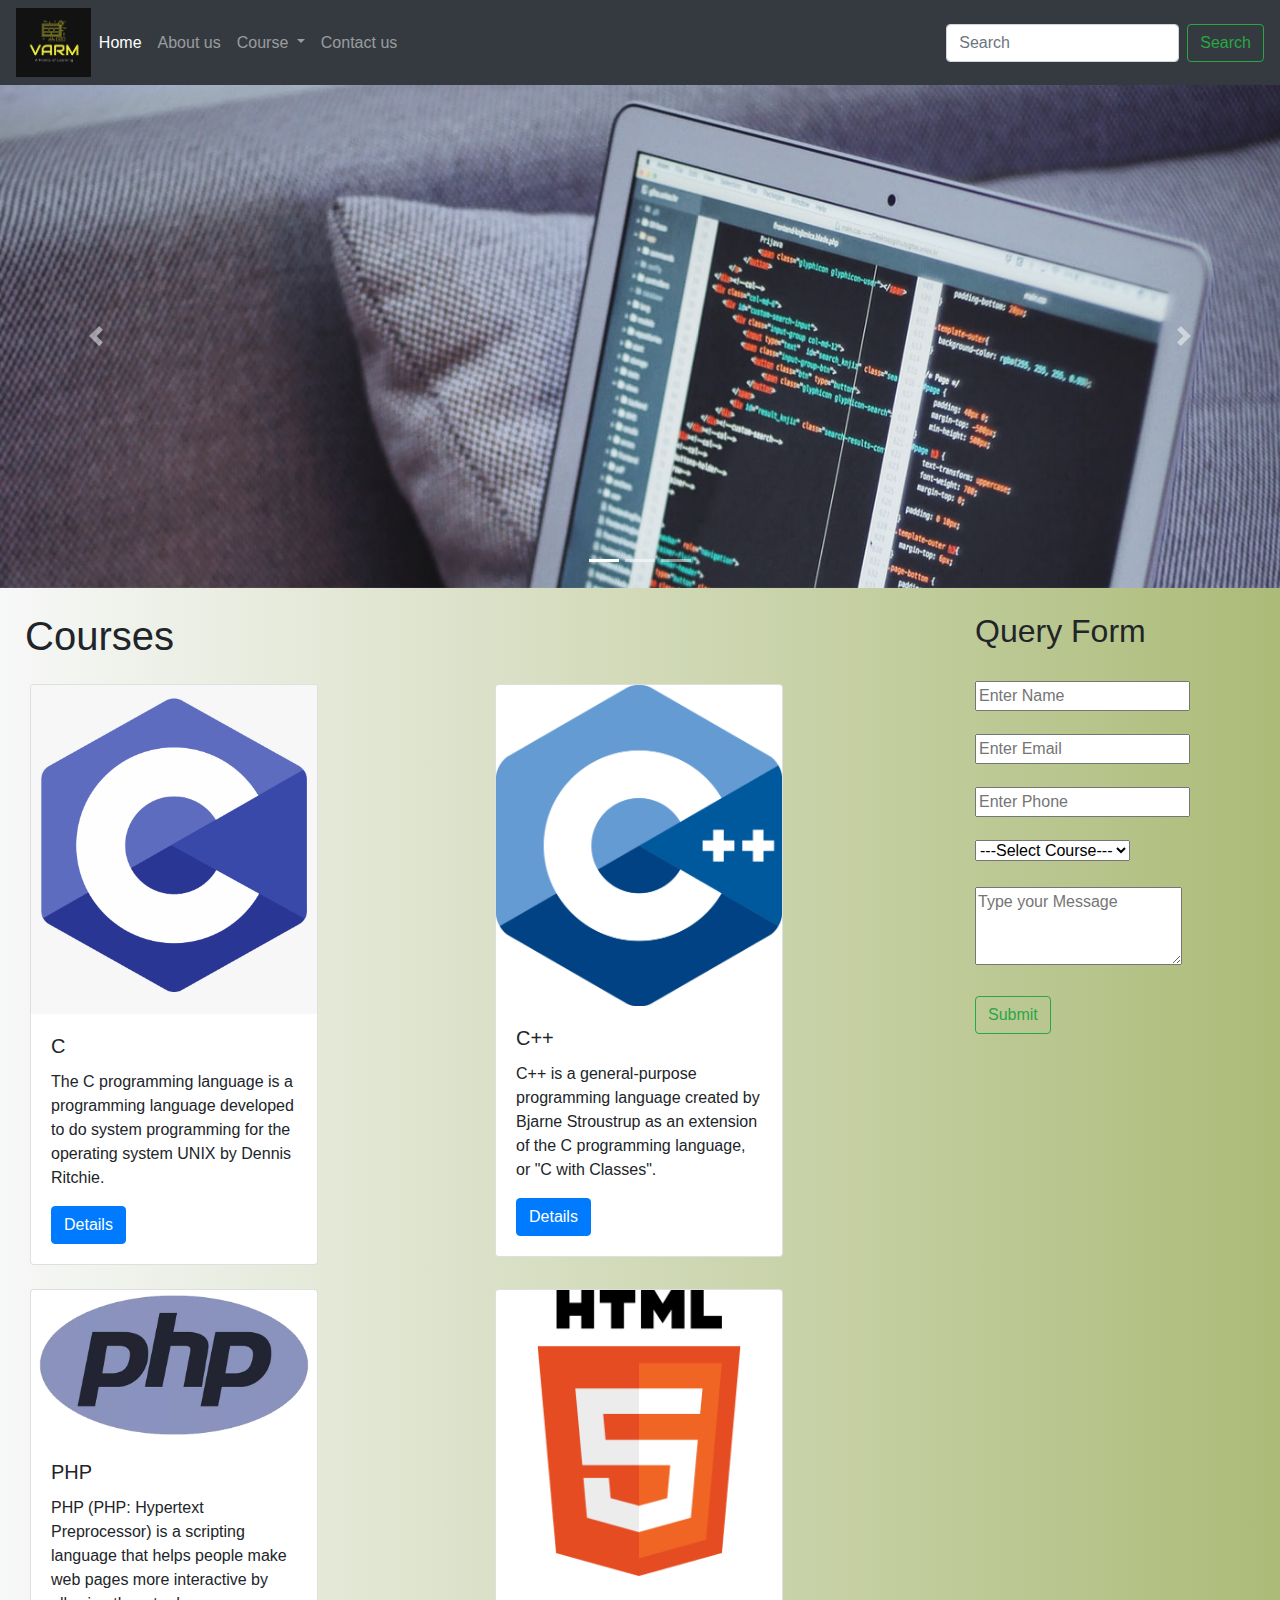
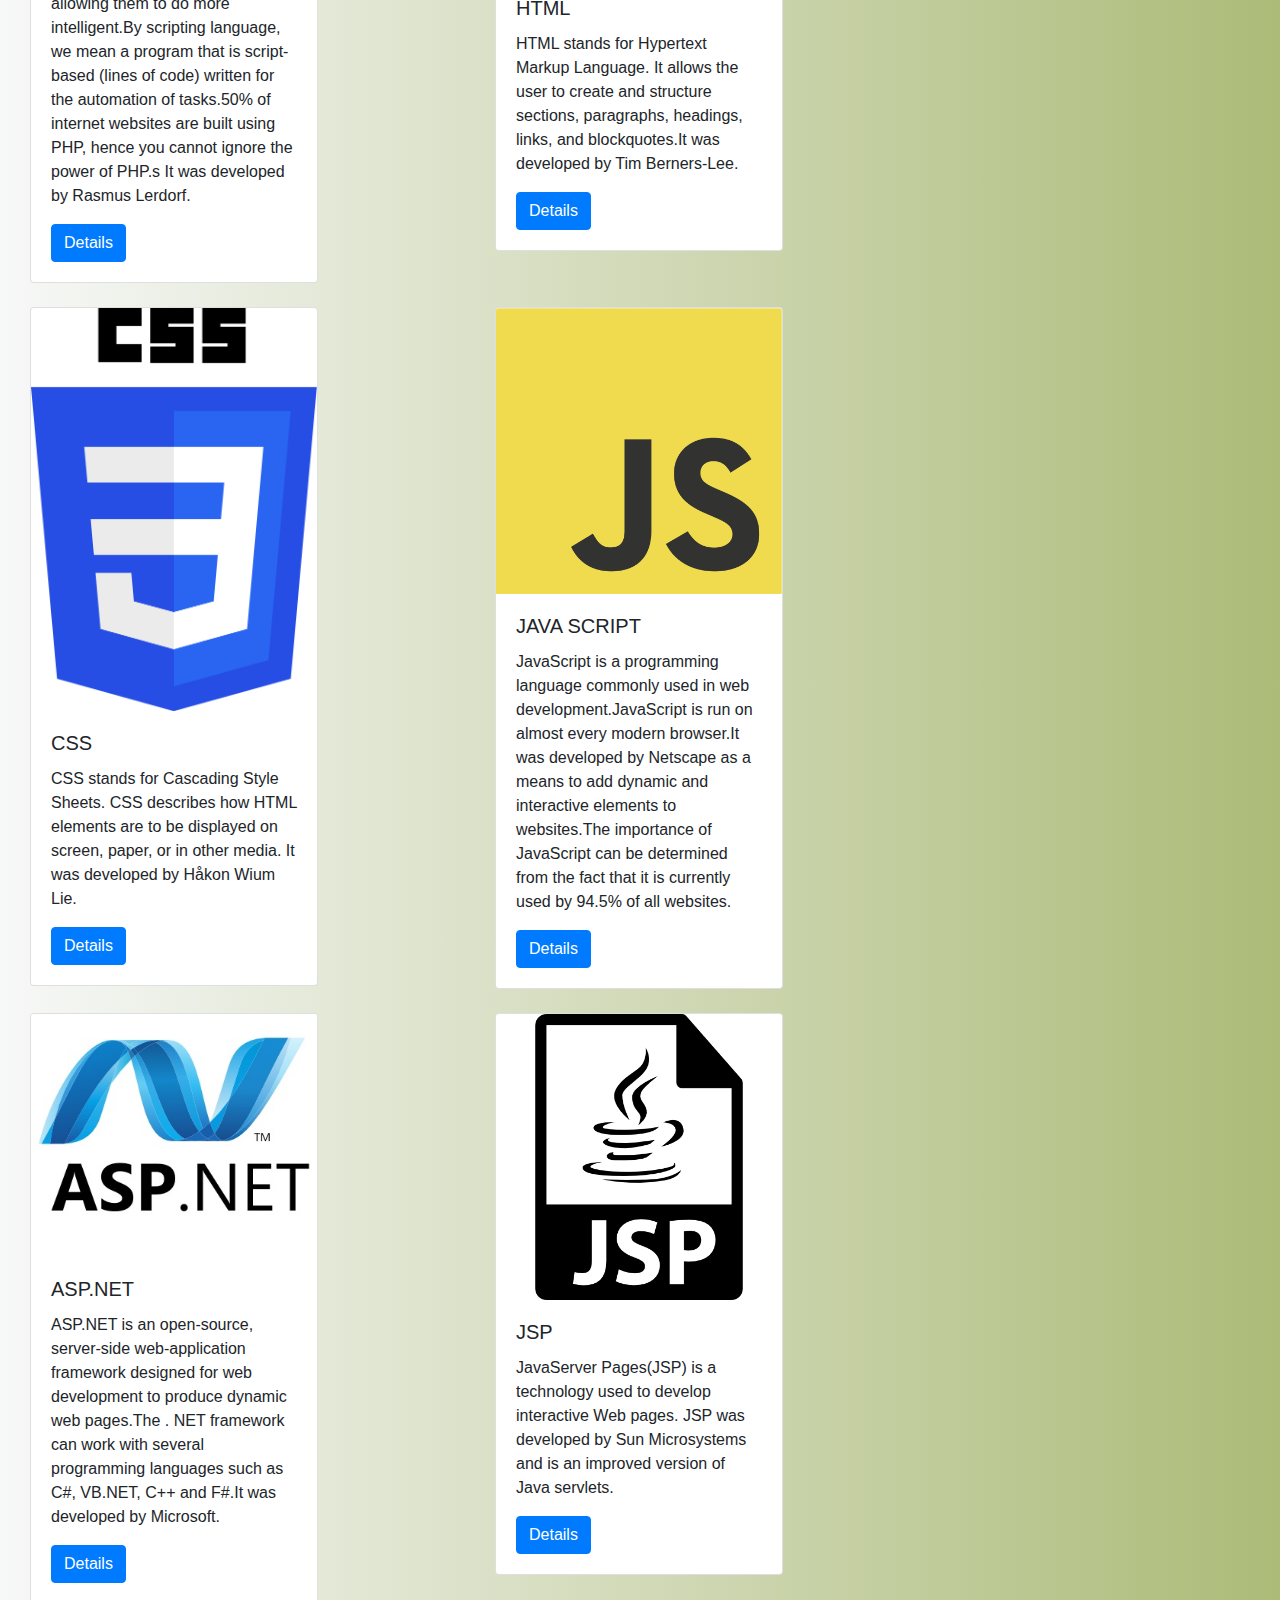
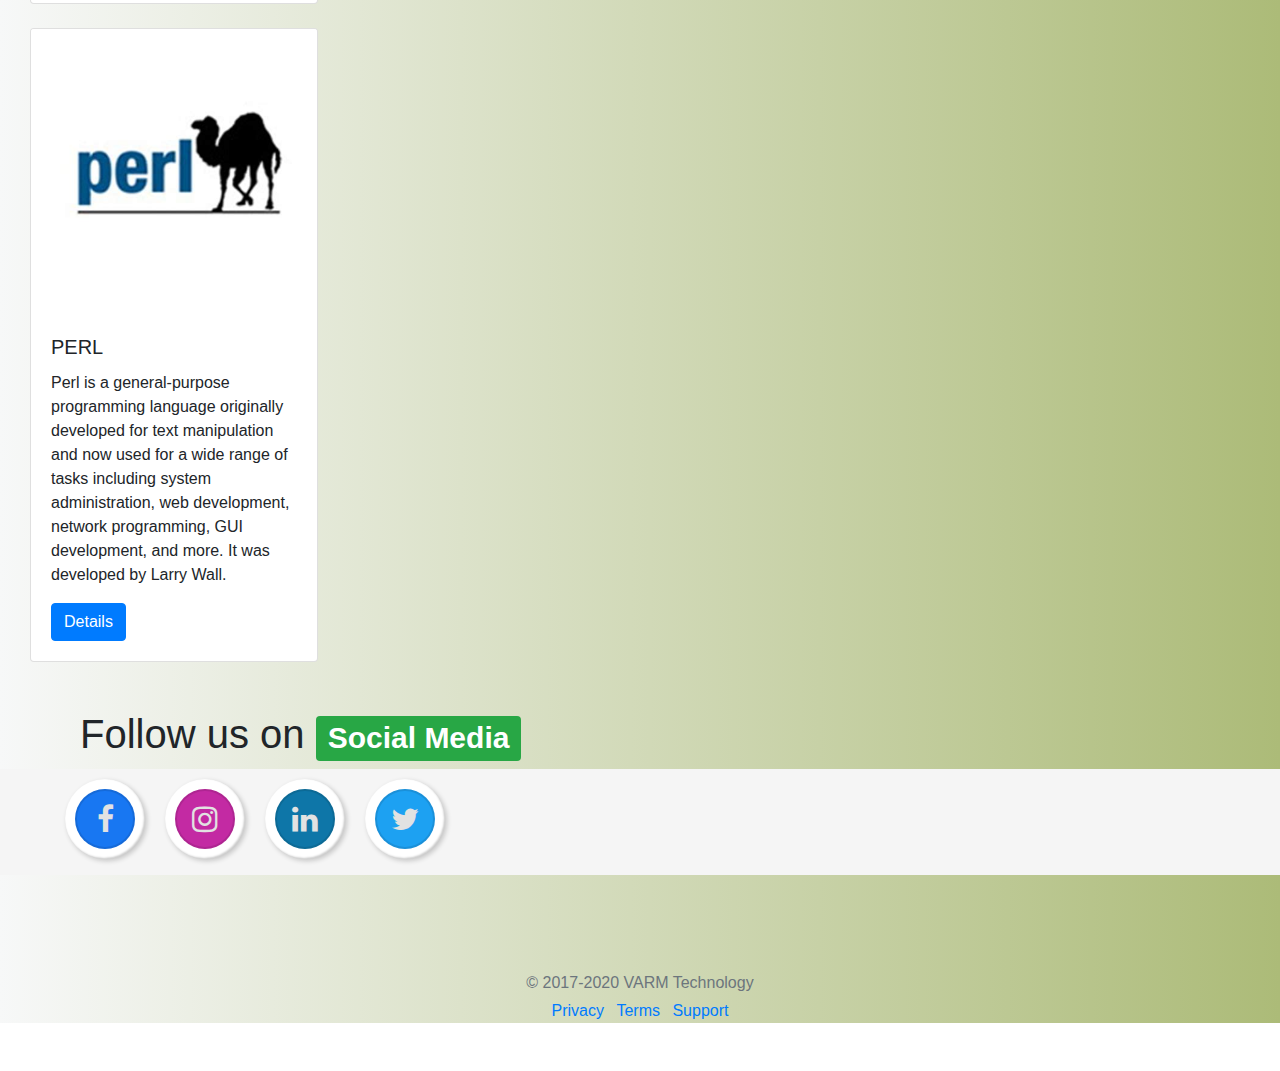
==== commit ec34c5cf: "complete update" ====
--- a/index.html
+++ b/index.html
@@ -78,7 +78,7 @@
           src="images/VARM logo.png"
           class="img-fluid"
           alt="Responsive image"
-          style="height: 50px"
+          style="height: 69px"
         />
 
         <button
@@ -190,13 +190,13 @@
         </a>
       </div>
       <!--Container for Courses and Query Form-->
-      <div class="container my-4">
+      <div class="container-fluid my-4">
         <div class="row">
           <!--Courses-->
           <div class="col-sm-9">
             <h1 style="padding-left: 10px">Courses</h1>
             <!--Course 1 2-->
-            <div class="container my-4">
+            <div class="container-fluid my-4">
               <div class="row">
                 <!--Course 1-->
                 <div class="col-sm">
@@ -240,7 +240,7 @@
             </div>
             <!--End of Course 1 2-->
             <!--Course 3 4-->
-            <div class="container my-4">
+            <div class="container-fluid my-4">
               <div class="row">
                 <!--Course 3-->
                 <div class="col-sm">
@@ -290,7 +290,7 @@
             </div>
             <!--End of Course 3 4-->
             <!--Course 5 6-->
-            <div class="container my-4">
+            <div class="container-fluid my-4">
               <div class="row">
                 <!--Course 5-->
                 <div class="col-sm">
@@ -329,7 +329,7 @@
                         importance of JavaScript can be determined from the fact
                         that it is currently used by 94.5% of all websites.
                       </p>
-                      <a href="javascritp.html" class="btn btn-primary"
+                      <a href="javascript.html" class="btn btn-primary"
                         >Details</a
                       >
                     </div>
@@ -339,7 +339,7 @@
             </div>
             <!--End of Course 5 6-->
             <!--Course 7 8-->
-            <div class="container my-4">
+            <div class="container-fluid my-4">
               <div class="row">
                 <!--Course 7-->
                 <div class="col-sm">
@@ -386,7 +386,7 @@
             </div>
             <!--End of Course 7 8-->
             <!--Course 9-->
-            <div class="container my-4">
+            <div class="container-fluid my-4">
               <div class="row">
                 <!--Course 9-->
                 <div class="col-sm">
@@ -473,10 +473,10 @@
       </div>
       <!--End of Container for Courses and Query Form-->
       <!--social media-->
-      <h1>
+      <h1 style="padding-left: 80px">
         Follow us on <span class="badge badge-success">Social Media</span>
       </h1>
-      <div class="container socialicons col-sm-12">
+      <div class="container-fluid socialicons col-sm-12">
         <ul class="unorderedlist">
           <li>
             <a
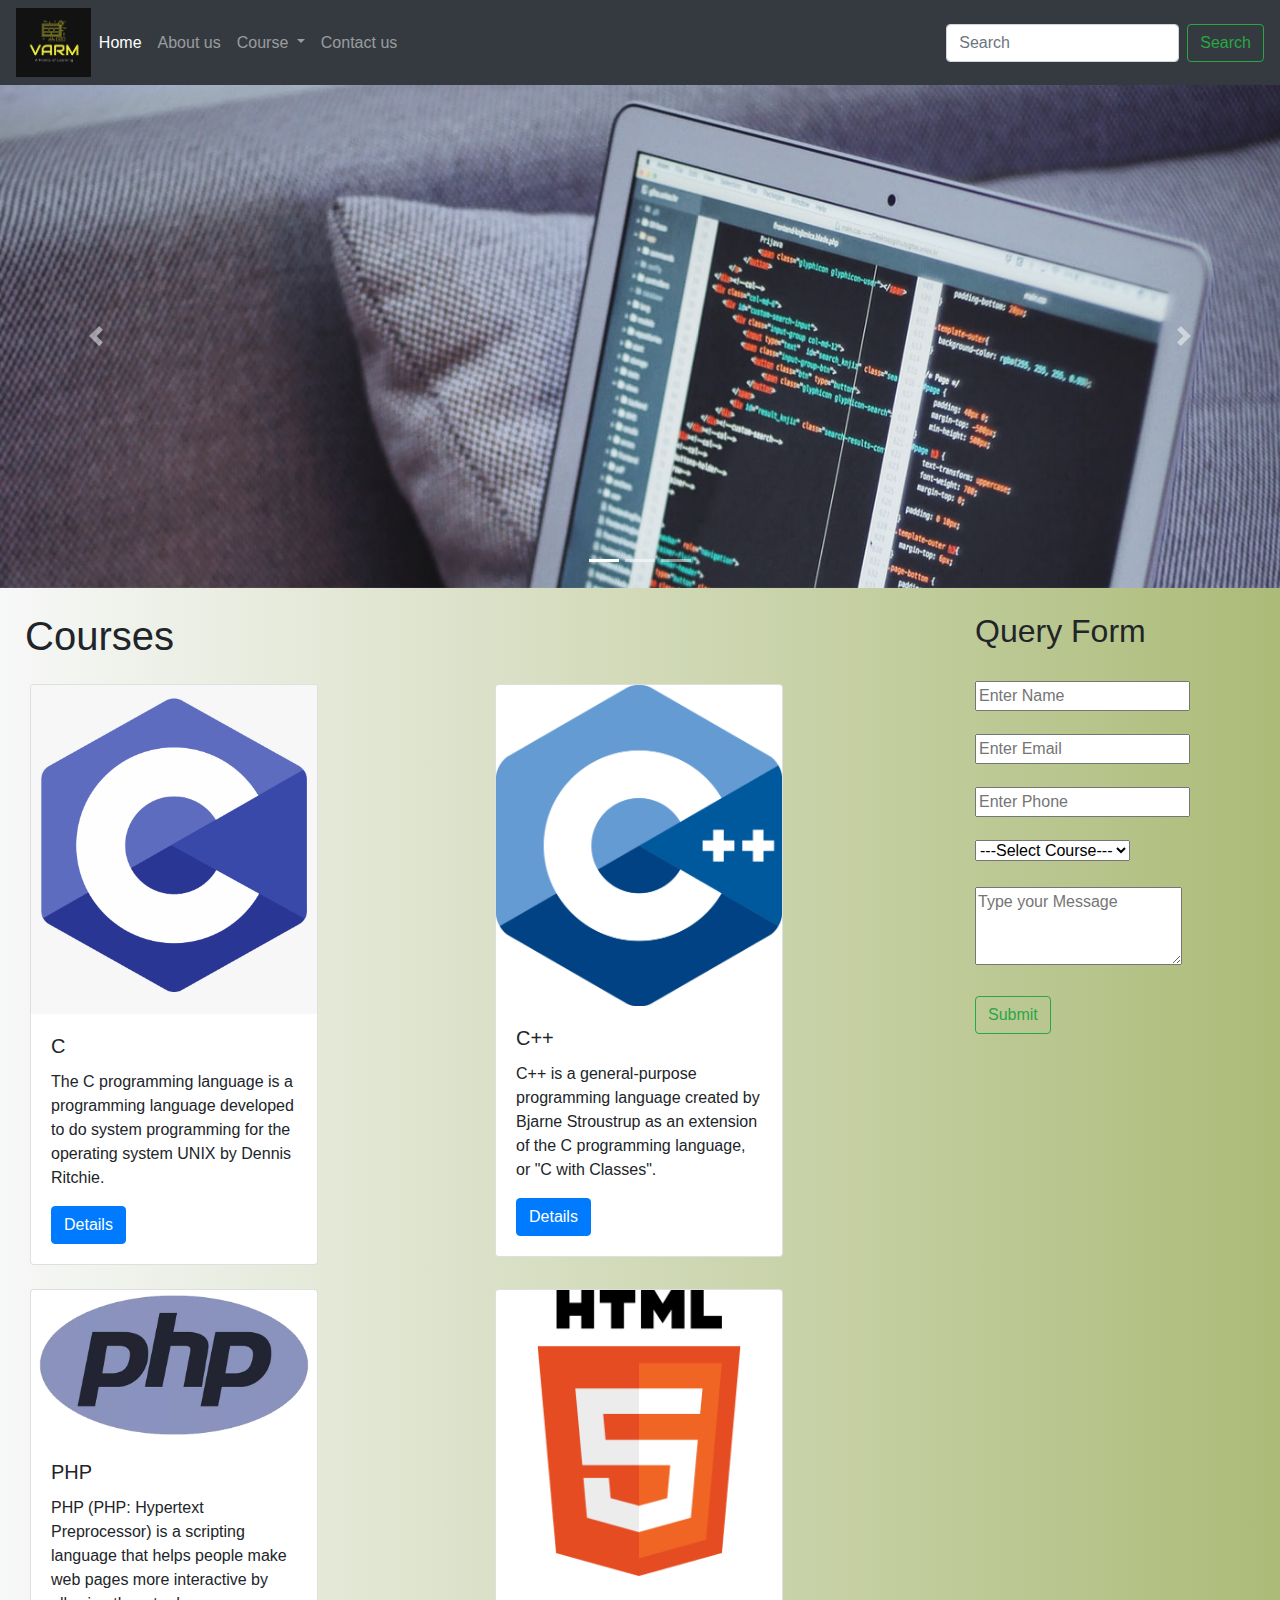
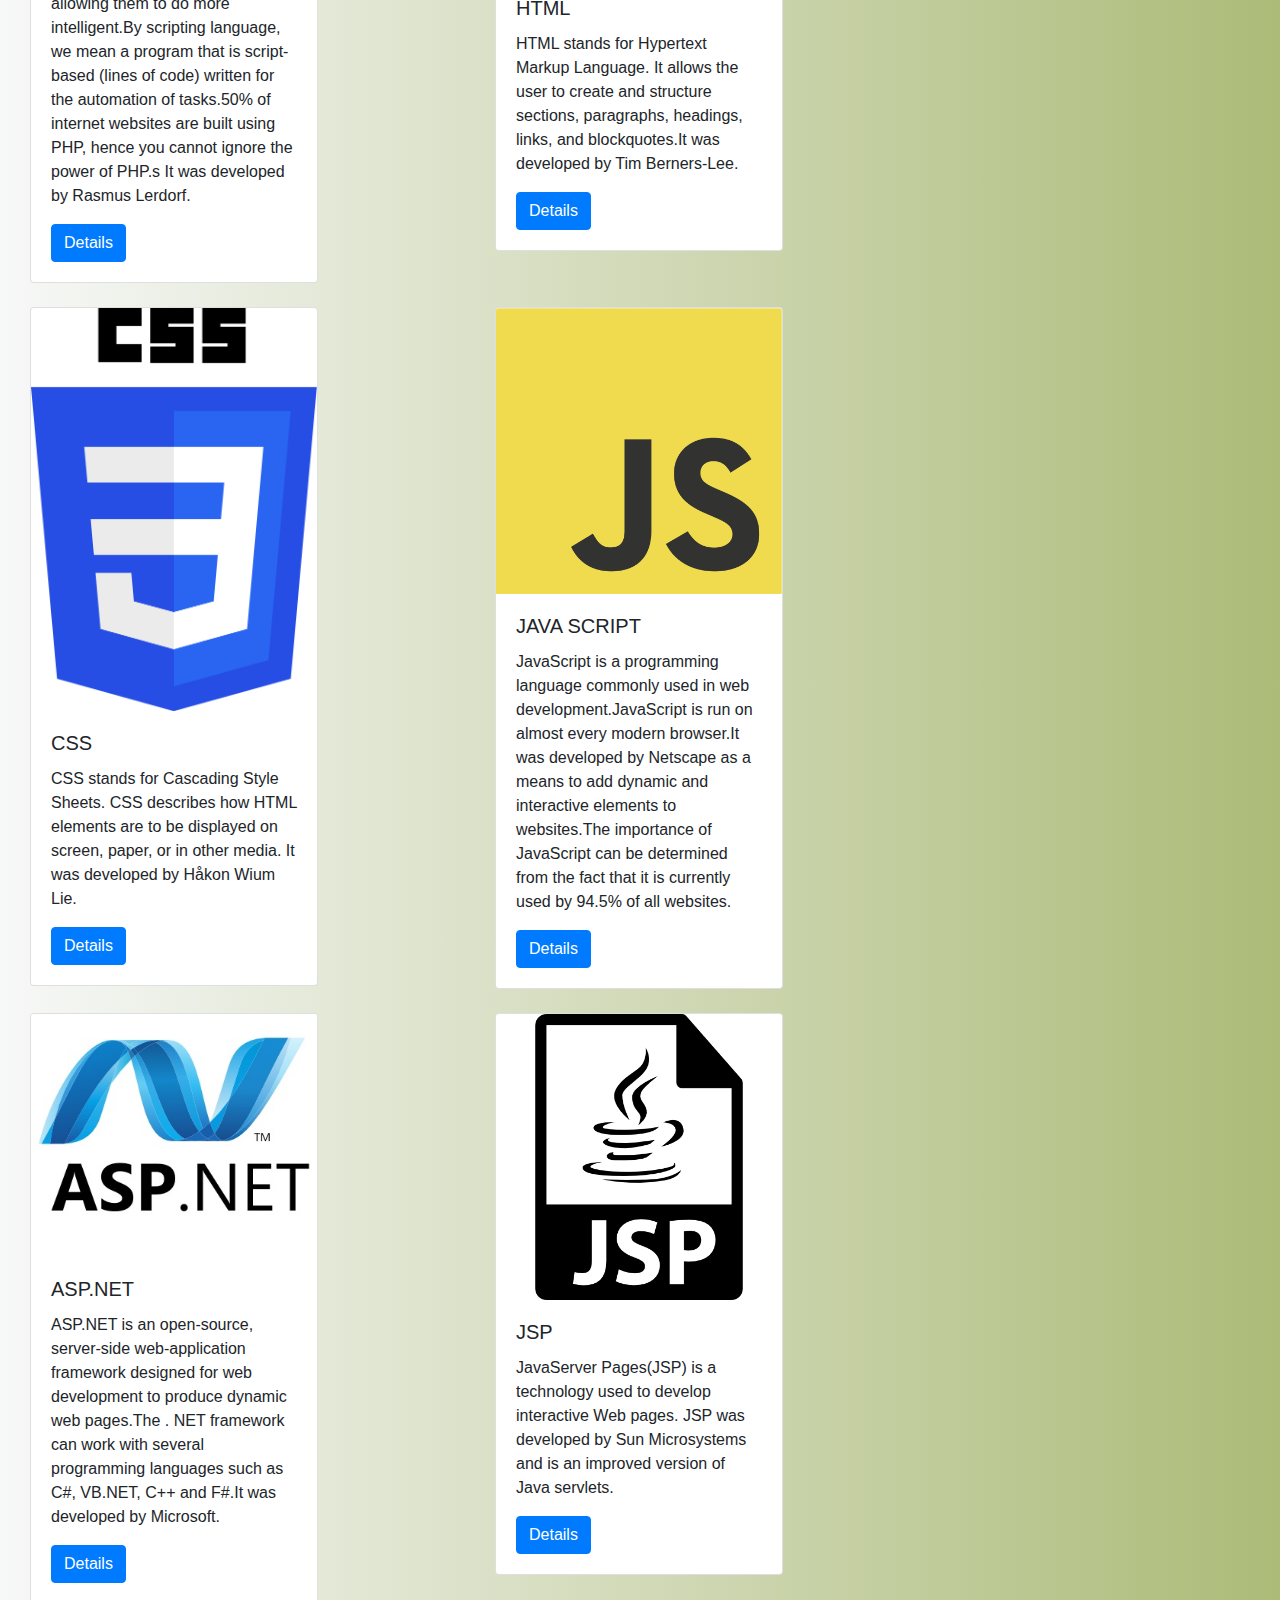
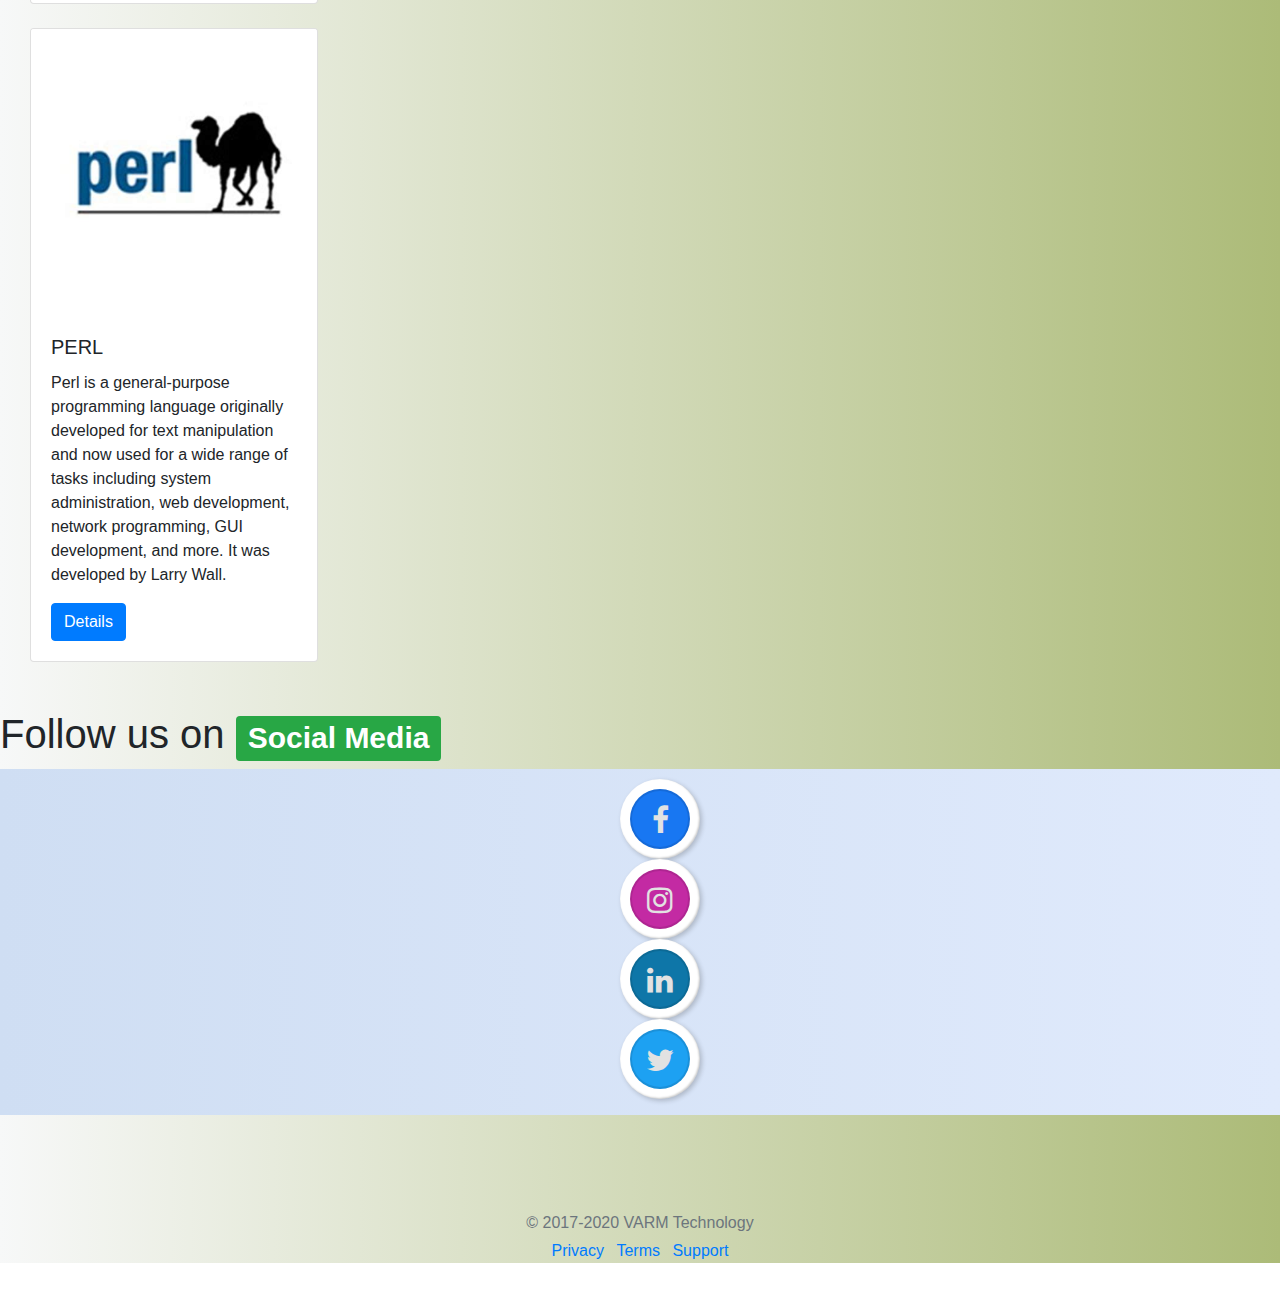
==== commit bc019f93: "responsive update" ====
--- a/index.html
+++ b/index.html
@@ -473,7 +473,7 @@
       </div>
       <!--End of Container for Courses and Query Form-->
       <!--social media-->
-      <h1 style="padding-left: 80px">
+      <h1>
         Follow us on <span class="badge badge-success">Social Media</span>
       </h1>
       <div class="container-fluid socialicons col-sm-12">
@@ -483,6 +483,7 @@
               href="https://www.facebook.com/profile.php?id=100009181504517"
               target="blank"
               class="anchor"
+              style="padding-top: 3px"
               ><i class="fa fa-facebook"></i
             ></a>
           </li>
@@ -491,6 +492,7 @@
               href="https://www.instagram.com/vishnu_ne_tha/"
               target="blank"
               class="anchor"
+              style="padding-top: 3px"
               ><i class="fa fa-instagram"></i
             ></a>
           </li>
@@ -499,6 +501,7 @@
               href="https://www.linkedin.com/in/vishnunetha21/"
               target="blank"
               class="anchor"
+              style="padding-top: 3px"
               ><i class="fa fa-linkedin"></i
             ></a>
           </li>
@@ -507,6 +510,7 @@
               href="https://twitter.com/vishnu_ne_tha"
               target="blank"
               class="anchor"
+              style="padding-top: 3px"
               ><i class="fa fa-twitter"></i
             ></a>
           </li>
--- a/indexcss.css
+++ b/indexcss.css
@@ -13,15 +13,24 @@
 }
 .unorderedlist {
   position: relative;
-  display: flex;
+  /* display: flex; */
 }
 .socialicons {
   padding-top: 10px;
   display: flex;
-  /* float:right; */
-  /* justify-content: center;
-  align-items: center; */
-  background: #f5f5f5;
+  justify-content: center;
+  align-items: center;
+  background: #e0eafc; /* fallback for old browsers */
+  background: -webkit-linear-gradient(
+    to right,
+    #cfdef3,
+    #e0eafc
+  ); /* Chrome 10-25, Safari 5.1-6 */
+  background: linear-gradient(
+    to right,
+    #cfdef3,
+    #e0eafc
+  ); /* W3C, IE 10+/ Edge, Firefox 16+, Chrome 26+, Opera 12+, Safari 7+ */
 }
 ul li {
   position: relative;
@@ -48,7 +57,7 @@
 
 .anchor:hover {
   color: #999;
-  transform: translateY(-20px);
+  transform: translateX(20px);
   box-shadow: inset -1px -1px 2px rgba(0, 0, 0, 0.2),
     2px 24px 10px rgba(0, 0, 0, 0.2);
 }
@@ -80,4 +89,3 @@
 ul li:nth-child(4) a::before {
   background: #1da1f2;
 }
-abc
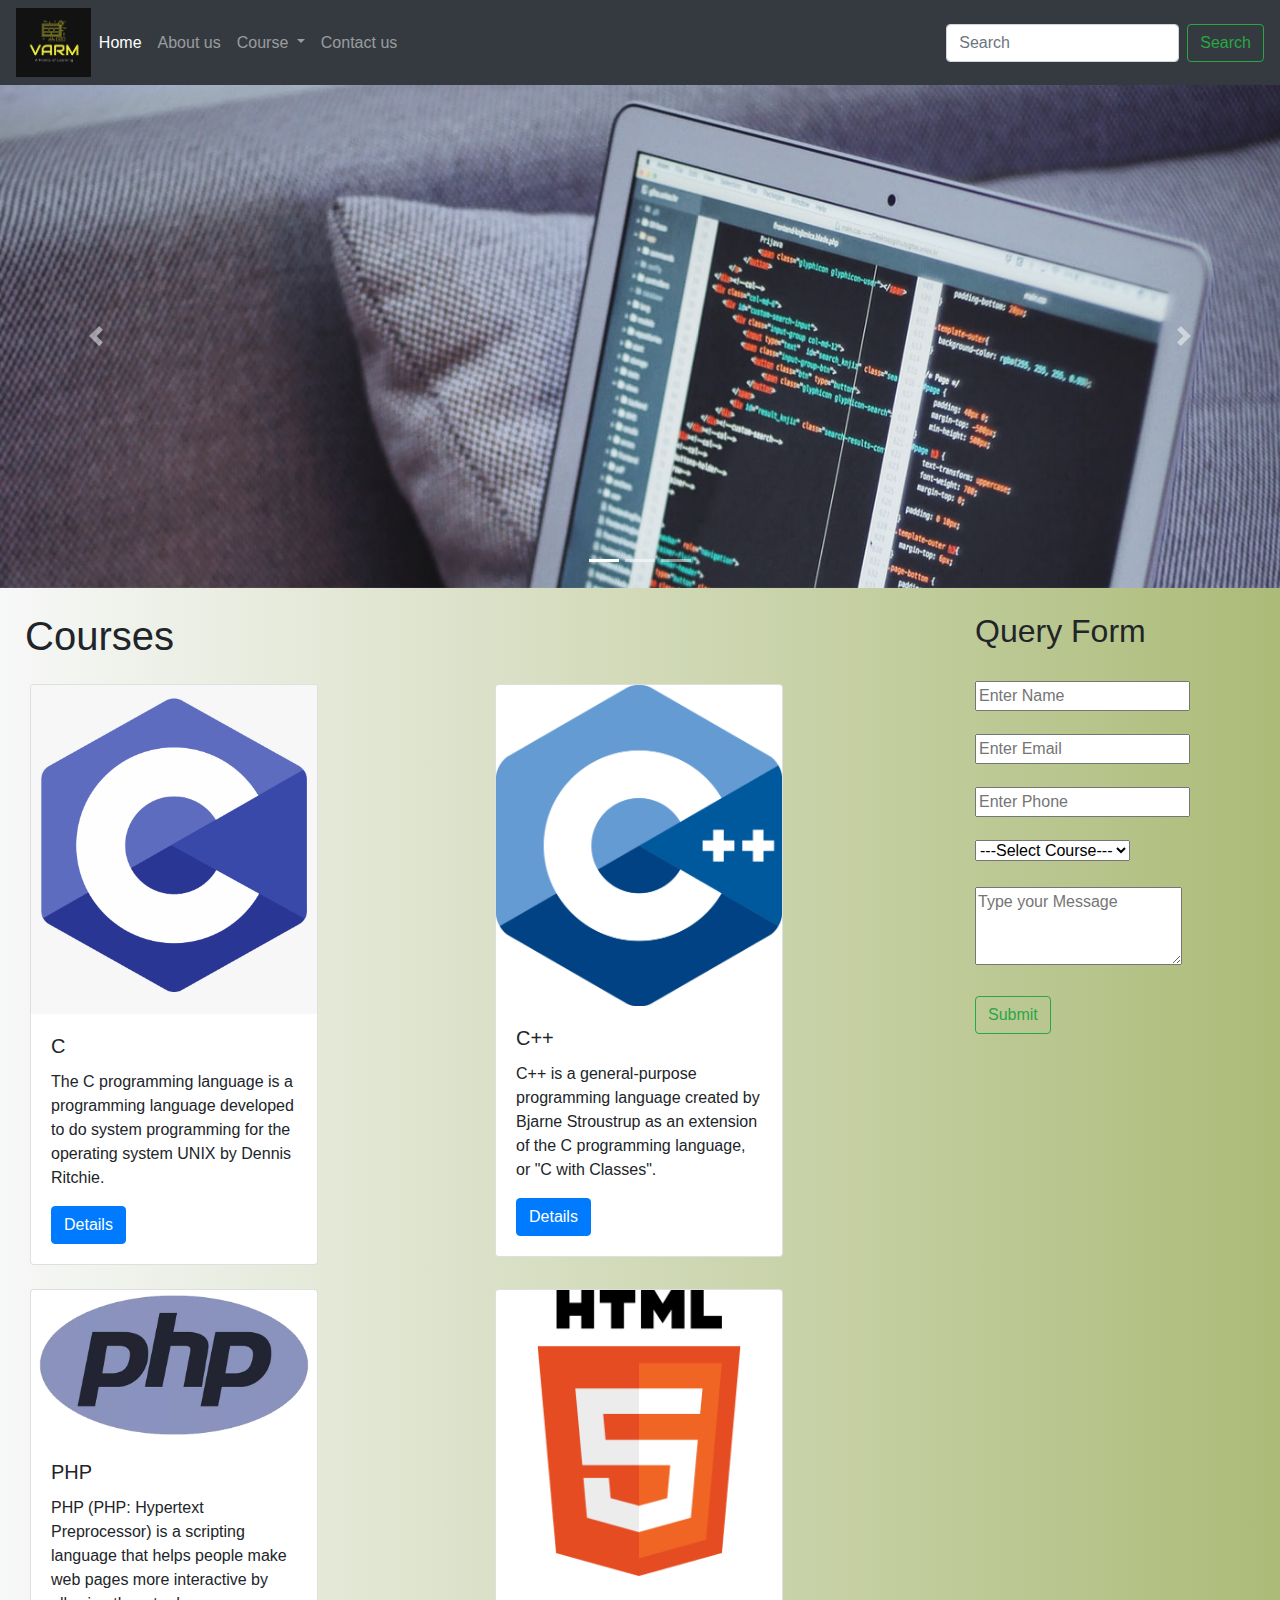
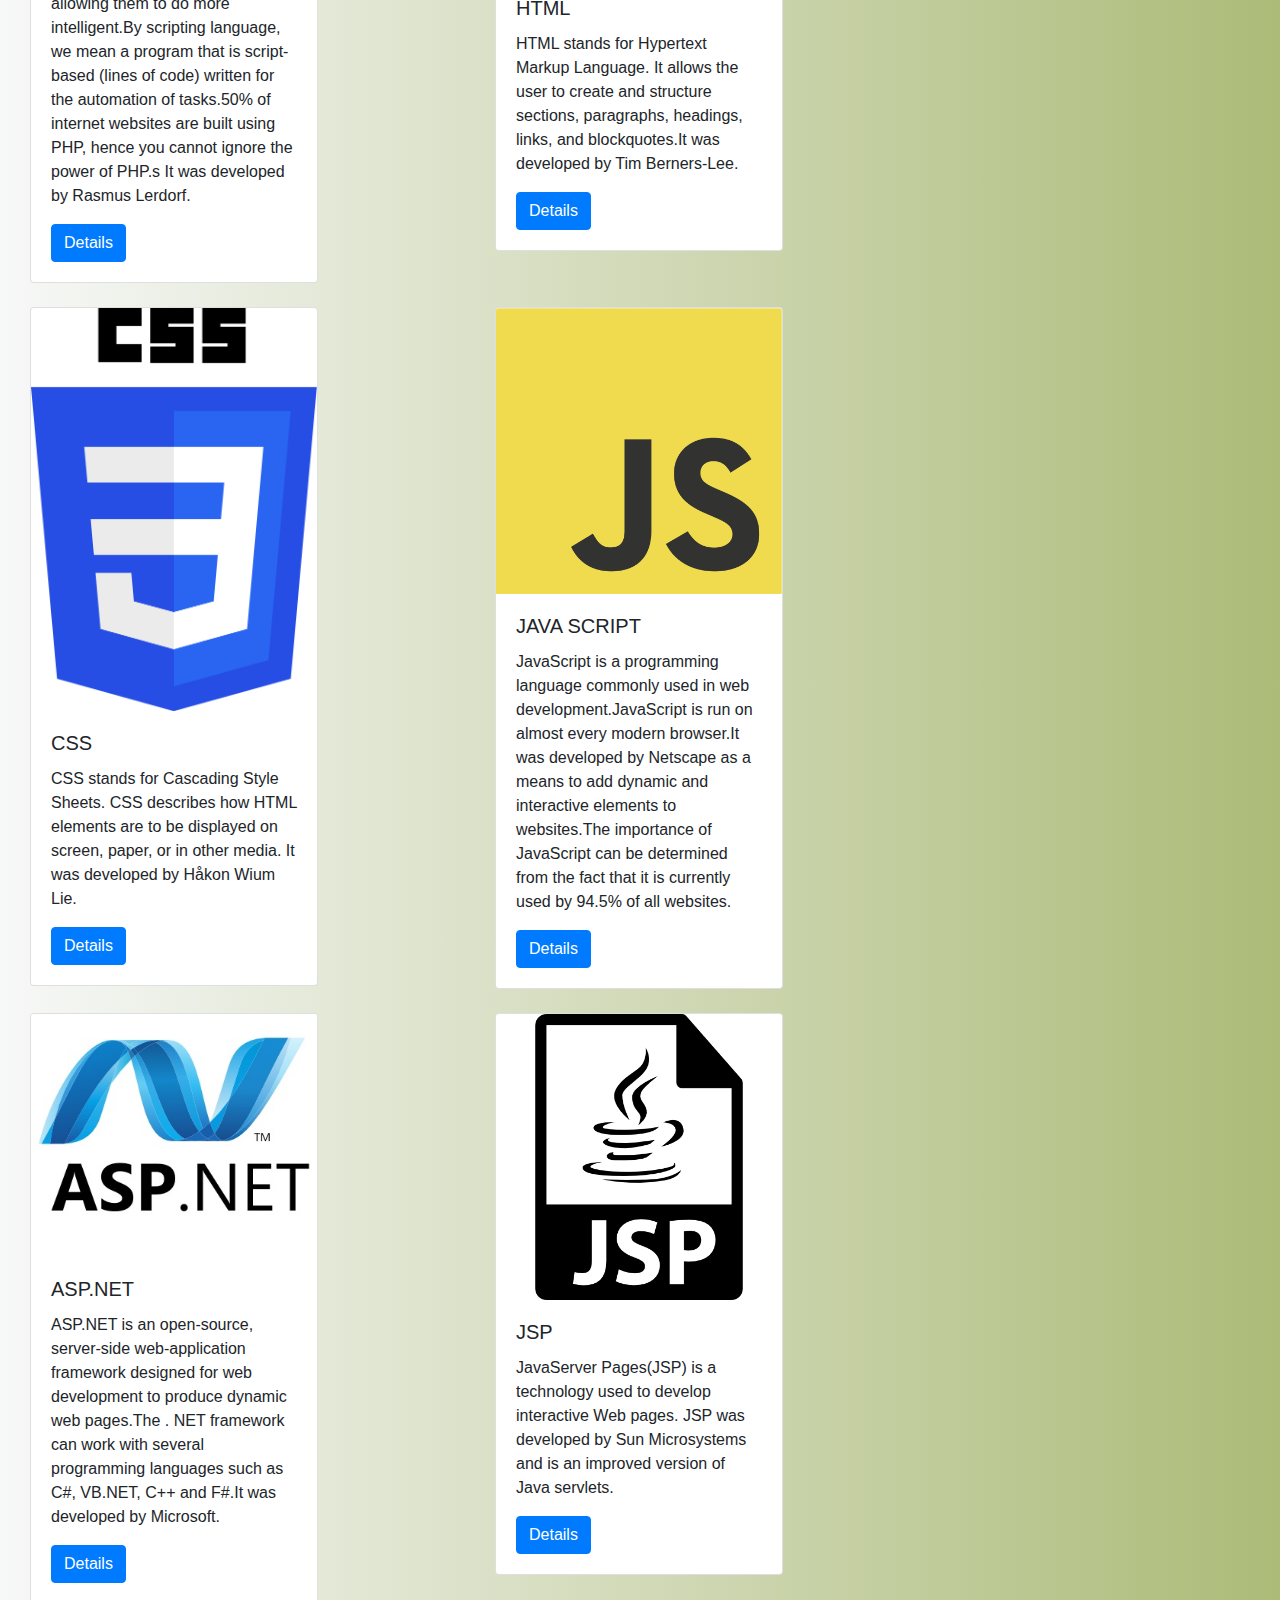
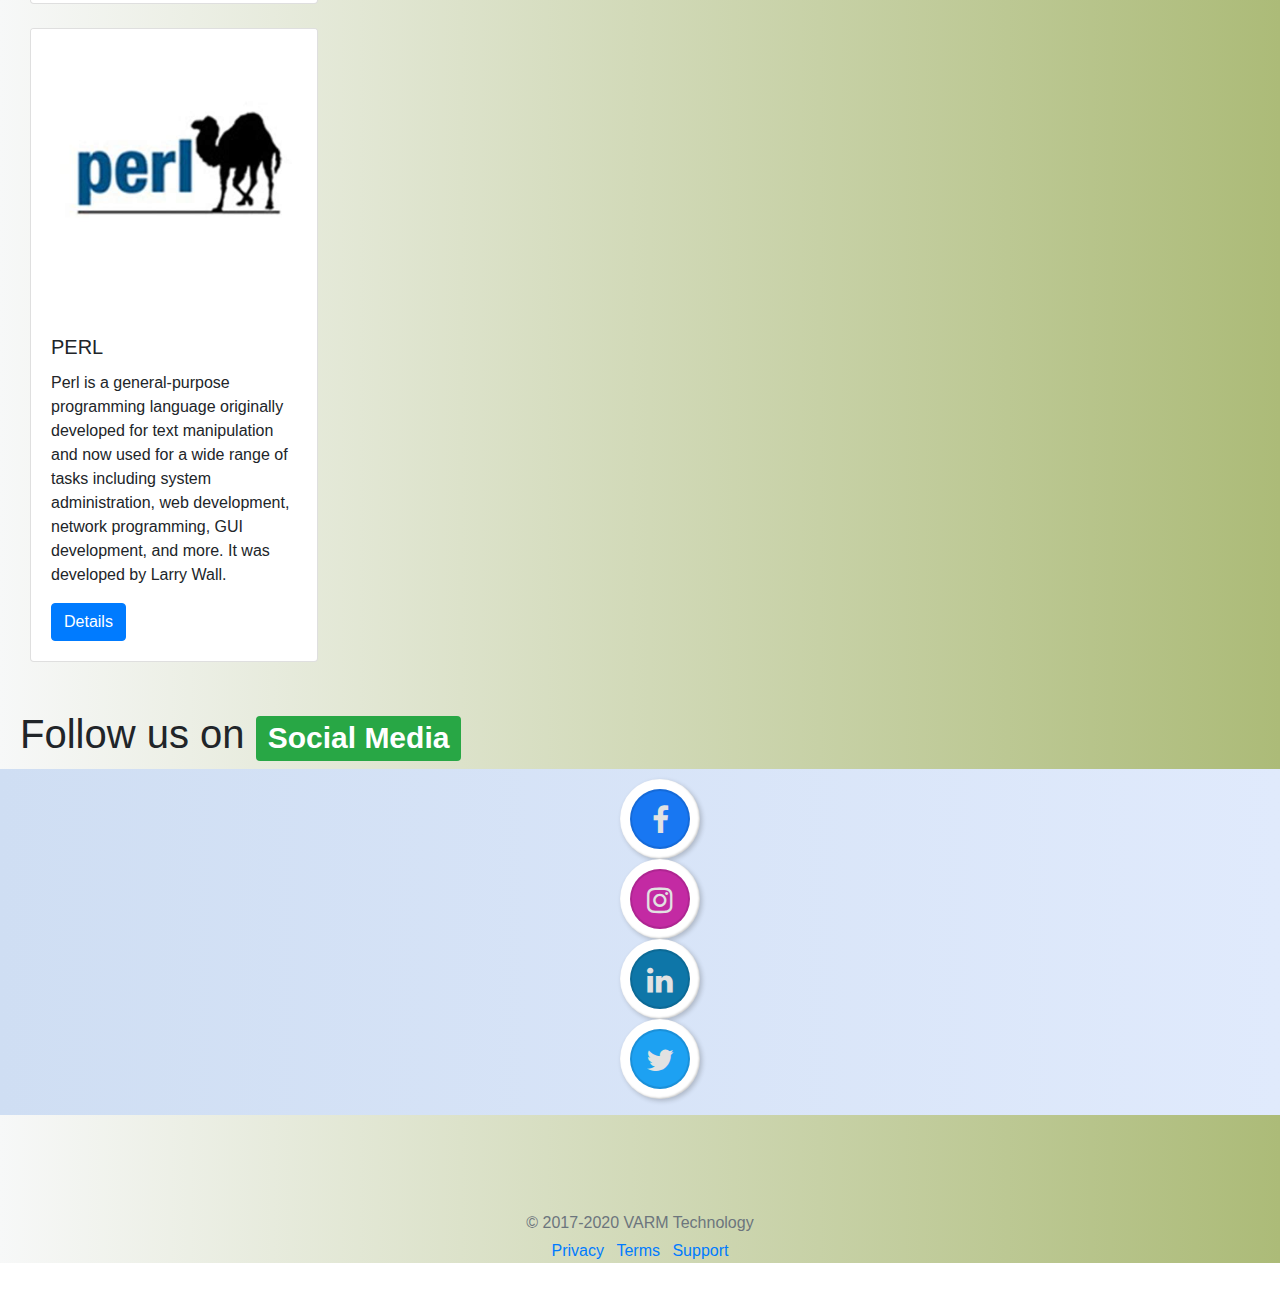
==== commit 98d862bf: "complete responsive update" ====
--- a/index.html
+++ b/index.html
@@ -473,7 +473,7 @@
       </div>
       <!--End of Container for Courses and Query Form-->
       <!--social media-->
-      <h1>
+      <h1 style="padding-left: 20px">
         Follow us on <span class="badge badge-success">Social Media</span>
       </h1>
       <div class="container-fluid socialicons col-sm-12">
